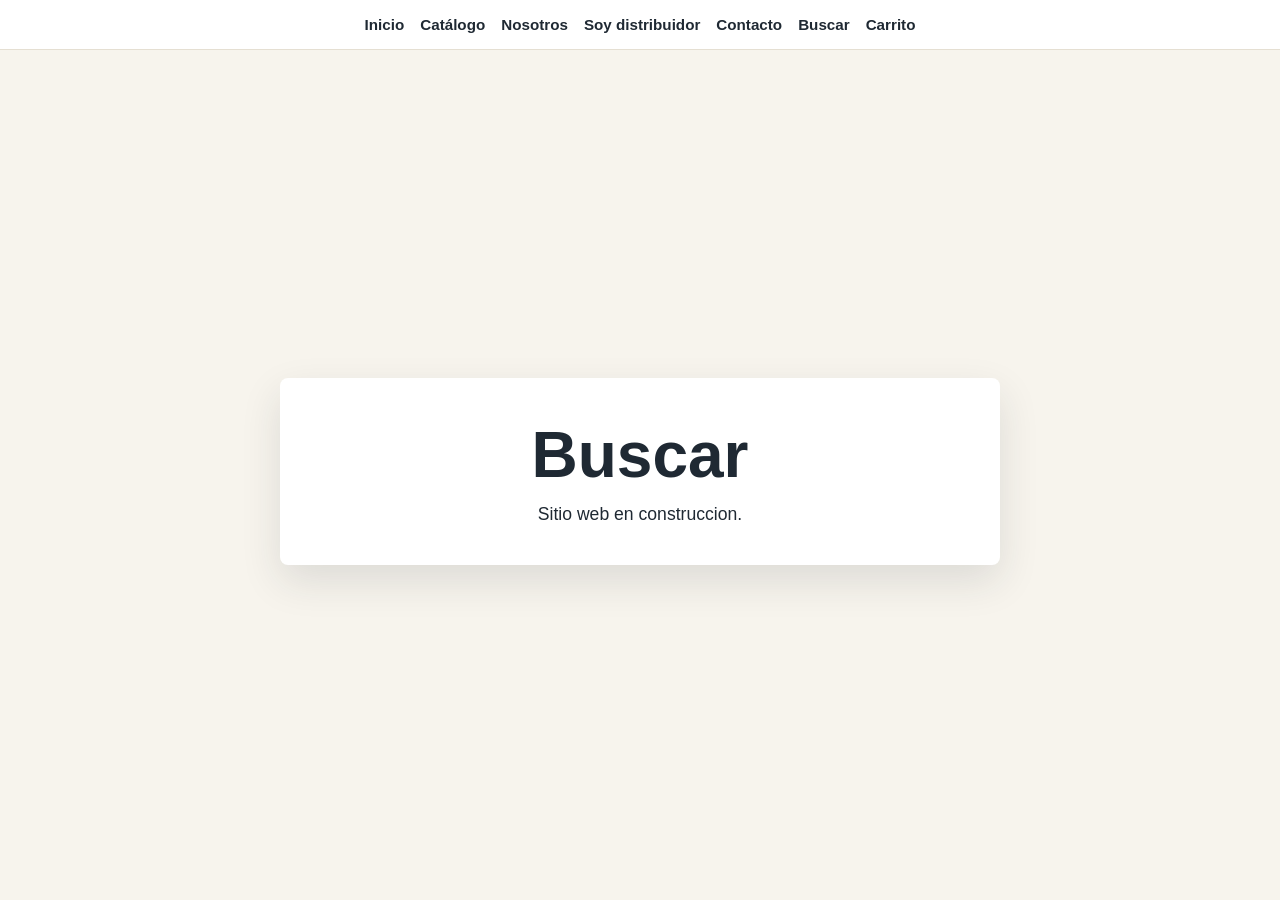
==== buscador.html @ 518d1574 "agrega paginas base del sitio" ====
<!DOCTYPE html>
<html lang="es">
<head>
  <meta charset="UTF-8">
  <meta name="viewport" content="width=device-width, initial-scale=1.0">
  <title>Buscar - Sumaq Rurucha</title>
  <link rel="stylesheet" href="css/styles.css">
</head>
<body>
  <nav class="nav">
    <a href="index.html">Inicio</a>
    <a href="catalogo.html">Catálogo</a>
    <a href="nosotros.html">Nosotros</a>
    <a href="soy-distribuidor.html">Soy distribuidor</a>
    <a href="contacto.html">Contacto</a>
    <a href="buscador.html">Buscar</a>
    <a href="carrito.html">Carrito</a>
  </nav>

  <main class="page">
    <section class="hero">
      <h1>Buscar</h1>
      <p>Sitio web en construccion.</p>
    </section>
  </main>

  <script src="js/main.js"></script>
</body>
</html>
---- css/styles.css ----
* {
  box-sizing: border-box;
}

body {
  margin: 0;
  font-family: Arial, sans-serif;
  color: #1f2933;
  background: #f7f4ed;
}

.nav {
  display: flex;
  flex-wrap: wrap;
  justify-content: center;
  gap: 8px 16px;
  padding: 16px 24px;
  background: #ffffff;
  border-bottom: 1px solid #e5dfd2;
}

.nav a {
  color: #1f2933;
  font-size: 0.95rem;
  font-weight: 700;
  text-decoration: none;
}

.nav a:hover,
.nav a:focus {
  color: #8a4b18;
}

.page {
  min-height: calc(100vh - 57px);
  display: grid;
  place-items: center;
  padding: 24px;
}

.hero {
  width: min(100%, 720px);
  padding: 40px;
  border-radius: 8px;
  background: #ffffff;
  box-shadow: 0 16px 40px rgba(31, 41, 51, 0.12);
  text-align: center;
}

.hero h1 {
  margin: 0 0 12px;
  font-size: clamp(2rem, 6vw, 4rem);
}

.hero p {
  margin: 0;
  font-size: 1.1rem;
}
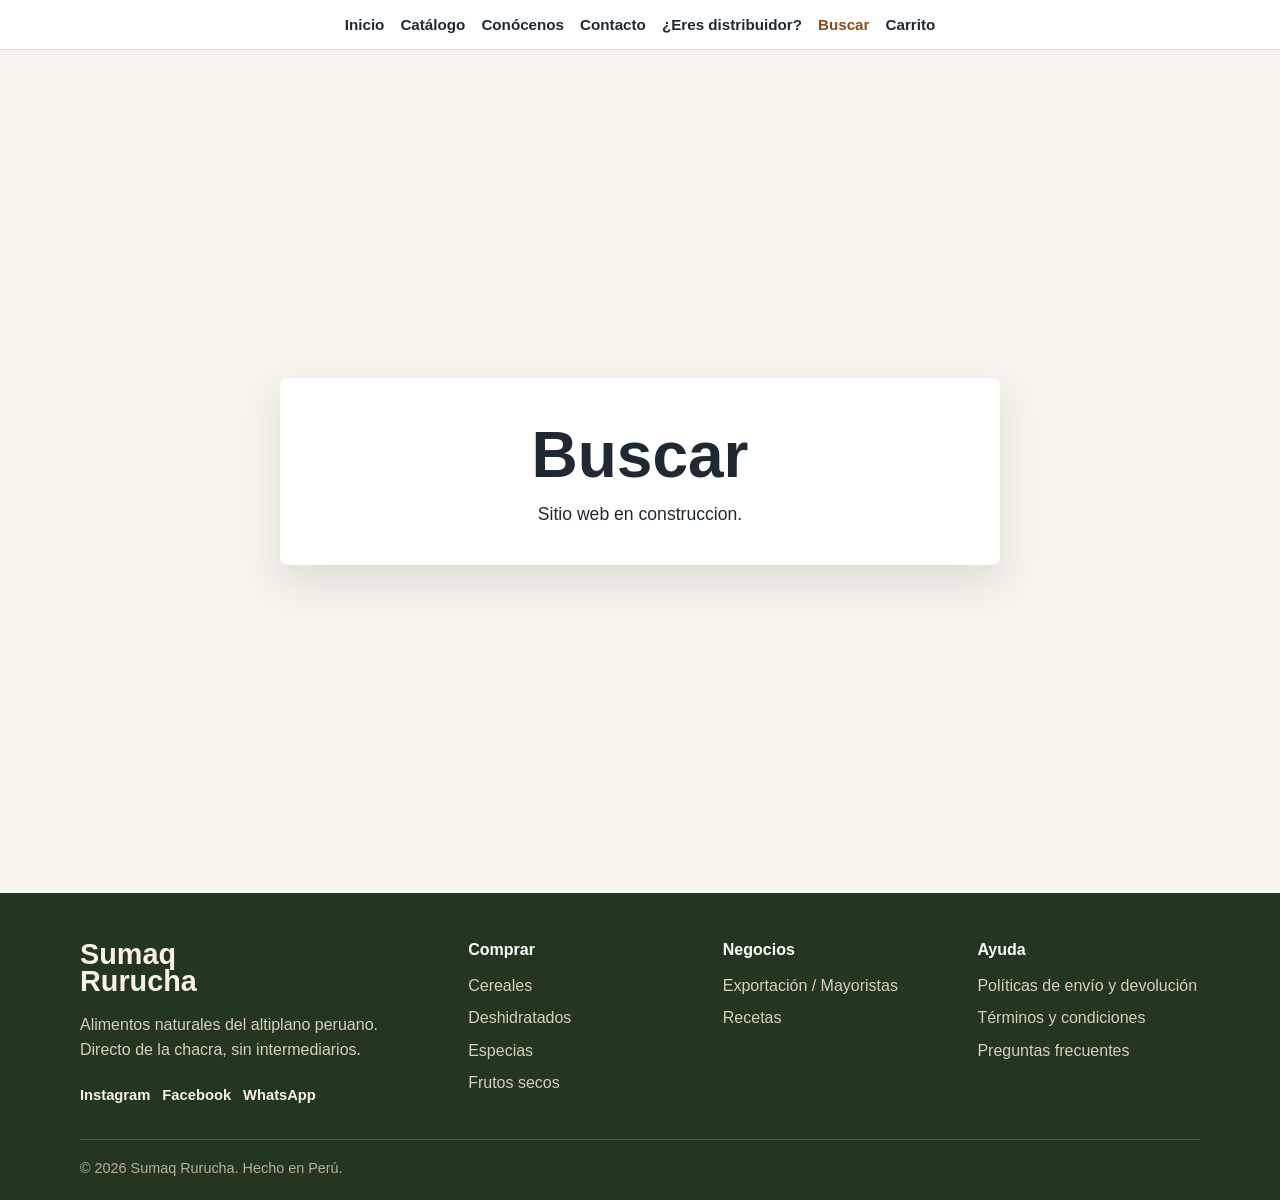
==== commit 107be19d: "marca nuevo inicio del proyecto" ====
--- a/buscador.html
+++ b/buscador.html
@@ -7,15 +7,7 @@
   <link rel="stylesheet" href="css/styles.css">
 </head>
 <body>
-  <nav class="nav">
-    <a href="index.html">Inicio</a>
-    <a href="catalogo.html">Catálogo</a>
-    <a href="nosotros.html">Nosotros</a>
-    <a href="soy-distribuidor.html">Soy distribuidor</a>
-    <a href="contacto.html">Contacto</a>
-    <a href="buscador.html">Buscar</a>
-    <a href="carrito.html">Carrito</a>
-  </nav>
+  <header data-nav></header>
 
   <main class="page">
     <section class="hero">
@@ -24,6 +16,8 @@
     </section>
   </main>
 
+  <div data-footer></div>
+
   <script src="js/main.js"></script>
 </body>
 </html>
--- a/css/styles.css
+++ b/css/styles.css
@@ -24,6 +24,10 @@
   font-size: 0.95rem;
   font-weight: 700;
   text-decoration: none;
+}
+
+.nav a[aria-current="page"] {
+  color: #8a4b18;
 }
 
 .nav a:hover,
@@ -56,3 +60,85 @@
   margin: 0;
   font-size: 1.1rem;
 }
+
+.footer {
+  padding: 48px 24px 24px;
+  color: #f8f1e7;
+  background: #24361f;
+}
+
+.footer-container {
+  width: min(100%, 1120px);
+  margin: 0 auto;
+  display: grid;
+  grid-template-columns: minmax(220px, 1.6fr) repeat(3, minmax(150px, 1fr));
+  gap: 32px;
+}
+
+.footer a {
+  color: inherit;
+  text-decoration: none;
+}
+
+.footer a:hover,
+.footer a:focus {
+  color: #f1c76b;
+}
+
+.footer-brand p {
+  max-width: 320px;
+  margin: 16px 0 24px;
+  line-height: 1.6;
+  color: #d8cdbf;
+}
+
+.footer-logo {
+  display: inline-block;
+  font-size: 1.8rem;
+  font-weight: 800;
+  line-height: 0.95;
+}
+
+.footer-social {
+  display: flex;
+  flex-wrap: wrap;
+  gap: 12px;
+}
+
+.footer-social a {
+  font-size: 0.92rem;
+  font-weight: 700;
+}
+
+.footer-column {
+  display: flex;
+  flex-direction: column;
+  gap: 10px;
+}
+
+.footer-column h3 {
+  margin: 0 0 6px;
+  font-size: 1rem;
+  color: #ffffff;
+}
+
+.footer-column a {
+  color: #d8cdbf;
+  line-height: 1.4;
+}
+
+.footer-copy {
+  width: min(100%, 1120px);
+  margin: 36px auto 0;
+  padding-top: 20px;
+  border-top: 1px solid rgba(248, 241, 231, 0.18);
+  color: #b9ad9d;
+  font-size: 0.9rem;
+}
+
+@media (max-width: 760px) {
+  .footer-container {
+    grid-template-columns: 1fr;
+    gap: 28px;
+  }
+}
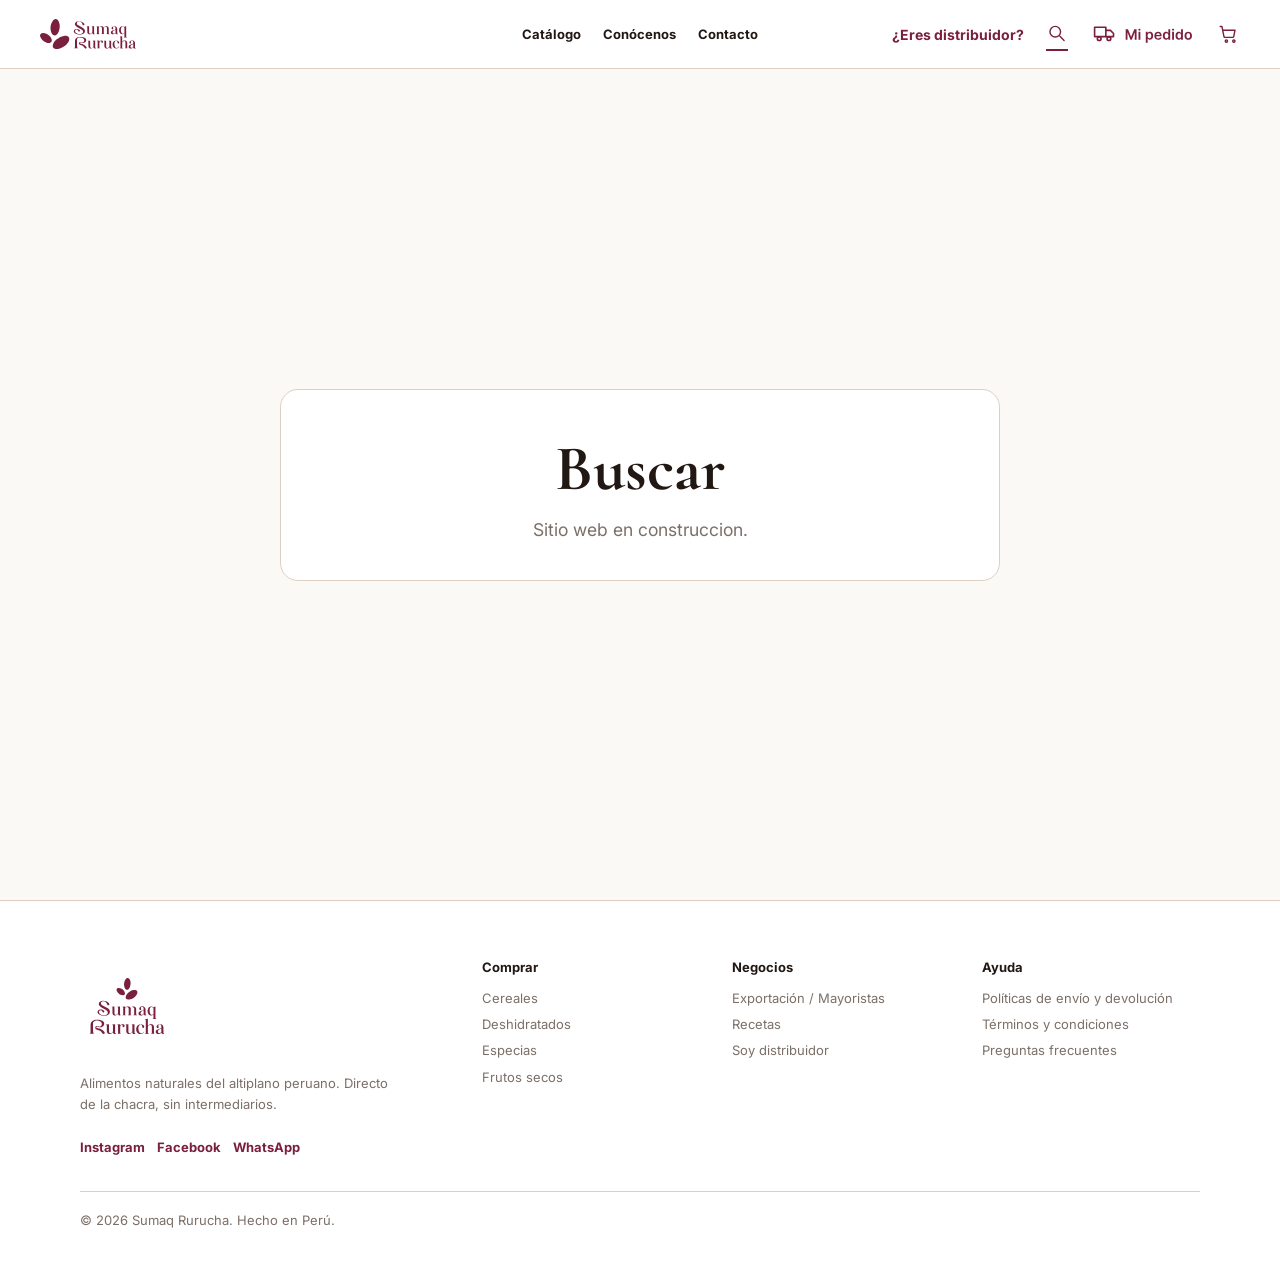
==== commit cdbbade8: "Construye paginas de catalogo y producto con enlaces de navegacion Agrega estructura completa de cat" ====
--- a/buscador.html
+++ b/buscador.html
@@ -1,9 +1,12 @@
-<!DOCTYPE html>
+﻿<!DOCTYPE html>
 <html lang="es">
 <head>
   <meta charset="UTF-8">
   <meta name="viewport" content="width=device-width, initial-scale=1.0">
   <title>Buscar - Sumaq Rurucha</title>
+  <link rel="preconnect" href="https://fonts.googleapis.com">
+  <link rel="preconnect" href="https://fonts.gstatic.com" crossorigin>
+  <link href="https://fonts.googleapis.com/css2?family=Cormorant:wght@400;700&family=Inter:wght@400;600;700;800&display=swap" rel="stylesheet">
   <link rel="stylesheet" href="css/styles.css">
 </head>
 <body>
@@ -21,3 +24,4 @@
   <script src="js/main.js"></script>
 </body>
 </html>
+
--- a/css/styles.css
+++ b/css/styles.css
@@ -1,77 +1,2478 @@
+/* Design tokens */
+:root {
+  --font-body: Inter, Arial, sans-serif;
+  --font-heading: Cormorant, Georgia, serif;
+
+  --frame-width: 1440px;
+  --content-width: 1360px;
+  --page-padding: 40px;
+
+  --vino-500: #7a1f3d;
+  --vino-600: #621931;
+  --vino-700: #491325;
+  --tinta-500: #211814;
+  --atenuado-500: #7c6f68;
+  --blanco: #ffffff;
+  --negro-800: #0d0d0d;
+  --negro-900: #000000;
+  --borde-500: #decfc2;
+  --plomo-100: #fbf9f6;
+  --plomo-200: #f8f4ed;
+  --plomo-500: #ede3d3;
+  --advertencia-500: #f3aa34;
+  --exito-500: #6e8f54;
+  --error-500: #e74848;
+}
+
+/* Base */
 * {
   box-sizing: border-box;
 }
 
 body {
   margin: 0;
-  font-family: Arial, sans-serif;
-  color: #1f2933;
-  background: #f7f4ed;
-}
-
+  font-family: var(--font-body);
+  color: var(--tinta-500);
+  background: var(--blanco);
+}
+
+main {
+  overflow: hidden;
+}
+
+img {
+  display: block;
+  max-width: 100%;
+}
+
+.sr-only {
+  width: 1px;
+  height: 1px;
+  position: absolute;
+  overflow: hidden;
+  clip: rect(0, 0, 0, 0);
+  white-space: nowrap;
+}
+
+/* Shared layout */
+.home-hero,
+.features-bar,
+.section,
+.brand-manifesto,
+.origin-story,
+.promo-bundle,
+.catalog-hero,
+.catalog-toolbar,
+.catalog-layout,
+.purchase-guide,
+.recommended-row,
+.pagination,
+.catalog-info-band,
+.newsletter,
+.about-hero,
+.about-story,
+.about-creators,
+.values-bar,
+.quality-section,
+.about-gallery,
+.impact-section,
+.about-cta,
+.contact-hero,
+.quick-contact,
+.contact-content,
+.contact-faq,
+.distributor-hero,
+.distributor-statement,
+.distributor-steps,
+.distributor-proof,
+.quote-section,
+.download-banner,
+.footer-container,
+.footer-copy {
+  width: min(calc(100% - (2 * var(--page-padding))), var(--content-width));
+  margin-left: auto;
+  margin-right: auto;
+}
+
+.section {
+  padding: 78px 0 0;
+}
+
+.section-heading {
+  margin-bottom: 28px;
+}
+
+.section-heading--split {
+  display: flex;
+  align-items: end;
+  justify-content: space-between;
+  gap: 24px;
+}
+
+.section-heading--split > div {
+  max-width: 620px;
+}
+
+.section-heading--center {
+  text-align: center;
+}
+
+.section-heading h2,
+.brand-manifesto h2,
+.origin-story h2,
+.promo-bundle h2 {
+  margin: 0;
+  color: var(--tinta-500);
+  font-family: var(--font-heading);
+  font-size: clamp(2.5rem, 4vw, 46px);
+  font-weight: 700;
+  line-height: 1.05;
+}
+
+.section-heading p:not(.eyebrow),
+.origin-story p,
+.promo-bundle p {
+  color: var(--atenuado-500);
+  font-size: 16px;
+  line-height: 1.65;
+}
+
+.section-heading a {
+  color: var(--vino-500);
+  font-size: 14px;
+  font-weight: 800;
+  text-decoration: none;
+}
+
+/* Shared components */
+.eyebrow {
+  margin: 0 0 14px;
+  color: var(--vino-500);
+  font-size: 13px;
+  font-weight: 800;
+  letter-spacing: 0;
+  text-transform: uppercase;
+}
+
+.actions {
+  display: flex;
+  flex-wrap: wrap;
+  gap: 12px;
+  margin-top: 28px;
+}
+
+.button {
+  min-height: 46px;
+  padding: 0 20px;
+  border: 0;
+  border-radius: 8px;
+  display: inline-flex;
+  align-items: center;
+  justify-content: center;
+  font-size: 14px;
+  font-weight: 800;
+  line-height: 1;
+  text-decoration: none;
+}
+
+.button--primary {
+  color: var(--blanco);
+  background: var(--vino-500);
+}
+
+.button--secondary,
+.button--light {
+  color: var(--vino-500);
+  background: var(--blanco);
+}
+
+.button--outline {
+  color: var(--vino-500);
+  background: transparent;
+  border: 2px solid var(--vino-500);
+}
+
+.button--danger {
+  color: var(--blanco);
+  background: var(--error-500);
+}
+
+.button--mini {
+  min-height: 38px;
+  width: fit-content;
+  margin-top: 14px;
+  padding: 0 16px;
+  color: var(--vino-700);
+  background: var(--blanco);
+  border: 1px solid var(--borde-500);
+  font-size: 13px;
+}
+
+/* Navigation */
 .nav {
+  width: min(100%, var(--frame-width));
+  min-height: 69px;
+  margin: 0 auto;
+  padding: 0 var(--page-padding);
   display: flex;
   flex-wrap: wrap;
+  align-items: center;
+  justify-content: space-between;
+  gap: 10px 20px;
+  background: var(--blanco);
+  border-bottom: 1px solid var(--borde-500);
+}
+
+.nav__group {
+  flex: 1;
+  display: flex;
+  align-items: center;
+  gap: 8px 22px;
+}
+
+.nav__group:nth-child(2) {
   justify-content: center;
-  gap: 8px 16px;
-  padding: 16px 24px;
-  background: #ffffff;
-  border-bottom: 1px solid #e5dfd2;
+}
+
+.nav__group:nth-child(3) {
+  justify-content: flex-end;
 }
 
 .nav a {
-  color: #1f2933;
-  font-size: 0.95rem;
+  min-height: 34px;
+  display: inline-flex;
+  align-items: center;
+  color: var(--tinta-500);
+  font-size: 13px;
   font-weight: 700;
   text-decoration: none;
 }
 
 .nav a[aria-current="page"] {
-  color: #8a4b18;
+  color: var(--vino-700);
+  border-bottom: 2px solid var(--vino-500);
+}
+
+.nav__group:first-child a[aria-current="page"] {
+  border-bottom: 0;
+}
+
+.nav__group:nth-child(3) a {
+  color: var(--vino-500);
+  font-size: 14px;
+  font-weight: 700;
 }
 
 .nav a:hover,
 .nav a:focus {
-  color: #8a4b18;
-}
-
+  color: var(--vino-500);
+}
+
+.nav-logo {
+  width: 96px;
+  height: auto;
+}
+
+.nav-icon {
+  width: 22px;
+  height: 22px;
+}
+
+.nav-icon--pedido {
+  width: 106px;
+  height: auto;
+}
+
+/* Generic pages */
 .page {
-  min-height: calc(100vh - 57px);
+  min-height: calc(100vh - 69px);
   display: grid;
   place-items: center;
   padding: 24px;
+  background: var(--plomo-100);
 }
 
 .hero {
   width: min(100%, 720px);
   padding: 40px;
-  border-radius: 8px;
-  background: #ffffff;
-  box-shadow: 0 16px 40px rgba(31, 41, 51, 0.12);
+  border: 1px solid var(--borde-500);
+  border-radius: 18px;
+  background: var(--blanco);
   text-align: center;
 }
 
 .hero h1 {
   margin: 0 0 12px;
+  font-family: var(--font-heading);
   font-size: clamp(2rem, 6vw, 4rem);
 }
 
 .hero p {
   margin: 0;
+  color: var(--atenuado-500);
   font-size: 1.1rem;
 }
 
+/* Home: hero */
+.home-hero {
+  min-height: 700px;
+  position: relative;
+  isolation: isolate;
+  margin-top: 24px;
+  padding: 0 64px 62px;
+  overflow: hidden;
+  display: flex;
+  align-items: flex-end;
+  border-radius: 28px;
+  background: var(--negro-800) url("../assets/img/home/01-hero-principal.png") center / cover no-repeat;
+}
+
+.home-hero::before {
+  content: "";
+  position: absolute;
+  inset: 0;
+  z-index: -1;
+  background: linear-gradient(180deg, rgba(0, 0, 0, 0.04), rgba(0, 0, 0, 0.62));
+}
+
+.home-hero__content {
+  width: min(100%, 980px);
+  color: var(--blanco);
+}
+
+.eyebrow--hero {
+  color: var(--error-500);
+}
+
+.home-hero h1 {
+  max-width: 1000px;
+  margin: 0;
+  color: var(--blanco);
+  font-family: var(--font-heading);
+  font-size: clamp(4.25rem, 9.5vw, 137px);
+  font-weight: 400;
+  line-height: 0.92;
+}
+
+.home-hero h1 strong {
+  font-weight: 700;
+}
+
+.home-hero__content > p:not(.eyebrow) {
+  max-width: 520px;
+  margin: 22px 0 0;
+  color: rgba(255, 255, 255, 0.86);
+  font-size: 18px;
+  line-height: 1.55;
+}
+
+.rating-card {
+  width: min(320px, 32%);
+  position: absolute;
+  right: 42px;
+  bottom: 42px;
+  padding: 18px;
+  border: 1px solid rgba(255, 255, 255, 0.28);
+  border-radius: 18px;
+  color: var(--blanco);
+  background: rgba(0, 0, 0, 0.38);
+  backdrop-filter: blur(8px);
+}
+
+.rating-card strong {
+  display: block;
+  color: var(--advertencia-500);
+  font-size: 36px;
+}
+
+.rating-card span {
+  display: block;
+  color: rgba(255, 255, 255, 0.78);
+  font-size: 13px;
+  line-height: 1.45;
+}
+
+/* Home: features */
+.features-bar {
+  margin-top: 24px;
+  padding: 18px;
+  display: grid;
+  grid-template-columns: repeat(4, 1fr);
+  gap: 1px;
+  border: 1px solid var(--borde-500);
+  border-radius: 18px;
+  background: var(--blanco);
+}
+
+.features-bar article {
+  min-height: 92px;
+  padding: 14px 18px;
+  display: flex;
+  align-items: center;
+  gap: 14px;
+}
+
+.features-bar span {
+  width: 44px;
+  height: 44px;
+  flex: 0 0 auto;
+  border-radius: 50%;
+  display: grid;
+  place-items: center;
+  color: var(--vino-500);
+  background: var(--plomo-200);
+  font-size: 13px;
+  font-weight: 800;
+}
+
+.features-bar h2 {
+  margin: 0 0 4px;
+  color: var(--tinta-500);
+  font-size: 15px;
+  line-height: 1.2;
+}
+
+.features-bar p {
+  margin: 0;
+  color: var(--atenuado-500);
+  font-size: 13px;
+  line-height: 1.35;
+}
+
+/* Home: most ordered */
+.most-ordered .eyebrow,
+.most-ordered .section-heading h2,
+.most-ordered .section-heading p,
+.most-ordered .section-heading a {
+  color: var(--vino-700);
+}
+
+.product-layout {
+  display: grid;
+  grid-template-columns: minmax(0, 804px) minmax(0, 1fr);
+  gap: 24px;
+}
+
+.featured-product {
+  min-height: 560px;
+  position: relative;
+  overflow: hidden;
+  border-radius: 22px;
+  color: var(--blanco);
+  background: var(--vino-700);
+  box-shadow: none;
+  filter: none;
+}
+
+.featured-product::after {
+  content: none;
+}
+
+.featured-product img {
+  width: 100%;
+  height: 100%;
+  object-fit: cover;
+  opacity: 0.84;
+}
+
+.featured-product > div {
+  position: absolute;
+  left: 0;
+  right: 0;
+  bottom: 0;
+  z-index: 1;
+  padding: 34px;
+  background: transparent;
+}
+
+.featured-product h3 {
+  margin: 0;
+  color: var(--vino-700);
+  font-family: var(--font-heading);
+  font-size: clamp(2.6rem, 4vw, 52px);
+  line-height: 0.98;
+}
+
+.featured-product p {
+  max-width: 520px;
+  color: var(--vino-700);
+  line-height: 1.55;
+}
+
+.featured-product .eyebrow,
+.featured-product strong {
+  color: var(--vino-700);
+}
+
+.product-action {
+  margin-top: 22px;
+  display: flex;
+  align-items: center;
+  justify-content: space-between;
+  gap: 16px;
+}
+
+.product-action strong,
+.mini-products strong {
+  font-size: 22px;
+  font-weight: 800;
+}
+
+.mini-products {
+  display: grid;
+  grid-template-columns: repeat(2, minmax(0, 1fr));
+  gap: 24px;
+}
+
+.mini-products article {
+  min-height: 292px;
+  position: relative;
+  overflow: hidden;
+  padding: 22px;
+  border-radius: 20px;
+  color: var(--blanco);
+  background: var(--vino-600);
+  display: flex;
+  flex-direction: column;
+  justify-content: flex-end;
+  box-shadow: none;
+  filter: none;
+}
+
+.mini-products article::before,
+.mini-products article::after {
+  content: none;
+}
+
+.mini-products img {
+  position: absolute;
+  inset: 0;
+  z-index: 0;
+  width: 100%;
+  height: 100%;
+  margin: 0;
+  border-radius: 0;
+  object-fit: cover;
+  object-position: center;
+  opacity: 0.82;
+}
+
+.mini-products span,
+.mini-products h3,
+.mini-products strong,
+.mini-products .button {
+  position: relative;
+  z-index: 2;
+}
+
+.mini-products span {
+  display: block;
+  margin-bottom: 8px;
+  color: var(--vino-700);
+  font-size: 13px;
+  font-weight: 700;
+}
+
+.mini-products h3 {
+  min-height: 42px;
+  margin: 0;
+  color: var(--vino-700);
+  font-size: 18px;
+  line-height: 1.18;
+}
+
+.mini-products strong {
+  display: block;
+  margin-top: 16px;
+  color: var(--vino-700);
+}
+
+/* Home: manifesto */
+.brand-manifesto {
+  margin-top: 78px;
+  overflow: hidden;
+  display: grid;
+  grid-template-columns: 1fr 1fr;
+  border-radius: 24px;
+  background: var(--negro-900);
+}
+
+.brand-manifesto > div {
+  min-height: 440px;
+  padding: 46px;
+  display: flex;
+  flex-direction: column;
+  justify-content: center;
+}
+
+.brand-manifesto h2 {
+  color: var(--advertencia-500);
+  font-size: clamp(2.75rem, 4.6vw, 64px);
+  line-height: 0.98;
+}
+
+.brand-manifesto p {
+  max-width: 480px;
+  color: rgba(255, 255, 255, 0.72);
+  font-size: 17px;
+  line-height: 1.65;
+}
+
+.brand-manifesto img {
+  width: 100%;
+  height: 100%;
+  object-fit: cover;
+}
+
+/* Home: categories */
+.category-layout {
+  display: grid;
+  grid-template-columns: minmax(0, 1fr) 0.78fr;
+  gap: 24px;
+}
+
+.category-stack {
+  display: grid;
+  gap: 18px;
+}
+
+.category-card {
+  min-height: 170px;
+  position: relative;
+  overflow: hidden;
+  padding: 24px;
+  border-radius: 18px;
+  color: var(--blanco);
+  background: var(--vino-700);
+  display: flex;
+  flex-direction: column;
+  justify-content: flex-end;
+  text-decoration: none;
+}
+
+.category-card--featured {
+  min-height: 520px;
+  border-radius: 22px;
+  background: var(--vino-600);
+}
+
+.category-card img {
+  position: absolute;
+  inset: 0;
+  z-index: 0;
+  width: 100%;
+  height: 100%;
+  object-fit: cover;
+  opacity: 0.74;
+}
+
+.category-card::after {
+  content: "";
+  position: absolute;
+  inset: 0;
+  z-index: 1;
+  background: linear-gradient(180deg, rgba(0, 0, 0, 0.04), rgba(0, 0, 0, 0.78));
+}
+
+.category-card span,
+.category-card strong {
+  position: relative;
+  z-index: 2;
+}
+
+.category-card span {
+  margin-bottom: 8px;
+  font-family: var(--font-heading);
+  font-size: 28px;
+  font-weight: 700;
+  line-height: 1.05;
+}
+
+.category-card strong {
+  max-width: 360px;
+  color: rgba(255, 255, 255, 0.82);
+  font-size: 14px;
+  line-height: 1.45;
+}
+
+/* Home: origin and final promo */
+.origin-story,
+.promo-bundle {
+  margin-top: 78px;
+  overflow: hidden;
+  display: grid;
+  grid-template-columns: 714fr 646fr;
+  border: 1px solid var(--borde-500);
+  border-radius: 24px;
+}
+
+.origin-story img,
+.promo-bundle img {
+  width: 100%;
+  height: 100%;
+  min-height: 520px;
+  object-fit: cover;
+}
+
+.origin-story > div,
+.promo-bundle > div {
+  padding: 56px;
+  display: flex;
+  flex-direction: column;
+  justify-content: center;
+  background: var(--plomo-100);
+}
+
+.origin-story h2 {
+  font-size: clamp(2.8rem, 4.6vw, 58px);
+  line-height: 1;
+}
+
+.origin-story h2 span {
+  color: var(--exito-500);
+}
+
+.origin-story .button,
+.promo-bundle .button {
+  width: fit-content;
+  margin-top: 14px;
+}
+
+.promo-bundle {
+  margin-bottom: 56px;
+  grid-template-columns: 646fr 714fr;
+}
+
+.promo-bundle h2 {
+  font-size: clamp(2.7rem, 4.5vw, 56px);
+  line-height: 1;
+}
+
+/* Home: testimonials */
+.review-score {
+  margin: 0 0 8px;
+  color: var(--tinta-500);
+  font-weight: 800;
+}
+
+.review-score span {
+  color: var(--atenuado-500);
+  font-weight: 500;
+}
+
+.testimonial-grid {
+  display: grid;
+  grid-template-columns: repeat(4, 1fr);
+  gap: 24px;
+}
+
+.testimonial-grid article {
+  min-height: 224px;
+  padding: 28px;
+  border: 1px solid var(--borde-500);
+  border-radius: 18px;
+  background: var(--blanco);
+  display: flex;
+  flex-direction: column;
+  justify-content: space-between;
+}
+
+.testimonial-grid strong {
+  color: var(--vino-500);
+  font-family: var(--font-heading);
+  font-size: 34px;
+  line-height: 1;
+}
+
+.testimonial-grid p {
+  color: var(--tinta-500);
+  font-size: 16px;
+  line-height: 1.6;
+}
+
+.testimonial-grid span {
+  color: var(--atenuado-500);
+  font-size: 14px;
+  font-weight: 700;
+}
+
+/* Catalog page */
+.catalog-page {
+  padding-bottom: 56px;
+  background: var(--blanco);
+}
+
+.catalog-hero {
+  margin-top: 24px;
+  display: grid;
+  grid-template-columns: minmax(0, 1fr) 380px;
+  gap: 28px;
+}
+
+.catalog-hero__main,
+.catalog-hero__side,
+.catalog-toolbar,
+.catalog-filters,
+.catalog-card,
+.purchase-guide,
+.catalog-info-band,
+.newsletter {
+  border: 1px solid var(--borde-500);
+  background: var(--blanco);
+}
+
+.catalog-hero__main {
+  min-height: 254px;
+  padding: 42px;
+  border-radius: 10px;
+  box-shadow: 0 14px 34px rgba(33, 24, 20, 0.06);
+}
+
+.catalog-hero__main h1 {
+  max-width: 680px;
+  margin: 0;
+  color: var(--tinta-500);
+  font-family: var(--font-heading);
+  font-size: clamp(2.8rem, 4.4vw, 58px);
+  line-height: 0.98;
+}
+
+.catalog-hero__main p:not(.eyebrow) {
+  max-width: 700px;
+  margin: 18px 0 0;
+  color: var(--atenuado-500);
+  font-size: 16px;
+  line-height: 1.65;
+}
+
+.catalog-hero__side {
+  padding: 24px;
+  border-radius: 10px;
+  box-shadow: 0 14px 34px rgba(33, 24, 20, 0.06);
+}
+
+.catalog-hero__side img {
+  width: 100%;
+  height: 136px;
+  border-radius: 8px;
+  object-fit: cover;
+}
+
+.catalog-hero__side h2 {
+  margin: 18px 0 8px;
+  color: var(--tinta-500);
+  font-family: var(--font-heading);
+  font-size: 26px;
+  line-height: 1;
+}
+
+.catalog-hero__side p {
+  margin: 0;
+  color: var(--atenuado-500);
+  font-size: 14px;
+  line-height: 1.55;
+}
+
+.catalog-toolbar {
+  margin-top: 18px;
+  padding: 16px;
+  border-radius: 10px;
+  display: flex;
+  align-items: center;
+  justify-content: space-between;
+  gap: 16px;
+}
+
+.catalog-chips {
+  display: flex;
+  flex-wrap: wrap;
+  gap: 10px;
+}
+
+.catalog-chip,
+.catalog-sort {
+  min-height: 36px;
+  border-radius: 6px;
+  border: 1px solid transparent;
+  padding: 0 14px;
+  color: var(--tinta-500);
+  background: var(--plomo-500);
+  font-family: var(--font-body);
+  font-size: 13px;
+  font-weight: 700;
+}
+
+.catalog-chip--active {
+  color: var(--blanco);
+  background: var(--vino-500);
+}
+
+.catalog-sort {
+  border-color: var(--borde-500);
+  background: var(--blanco);
+}
+
+.catalog-layout {
+  margin-top: 18px;
+  display: grid;
+  grid-template-columns: 248px minmax(0, 1fr);
+  gap: 24px;
+  align-items: start;
+}
+
+.catalog-filters {
+  position: sticky;
+  top: 16px;
+  padding: 20px;
+  border-radius: 10px;
+}
+
+.catalog-filters__head {
+  display: flex;
+  align-items: center;
+  justify-content: space-between;
+  gap: 12px;
+}
+
+.catalog-filters h2 {
+  margin: 0;
+  color: var(--tinta-500);
+  font-family: var(--font-heading);
+  font-size: 28px;
+}
+
+.catalog-filters a {
+  color: var(--vino-500);
+  font-size: 13px;
+  font-weight: 800;
+  text-decoration: none;
+}
+
+.catalog-filters p {
+  margin: 10px 0 18px;
+  color: var(--atenuado-500);
+  font-size: 13px;
+  line-height: 1.5;
+}
+
+.catalog-filters fieldset {
+  margin: 0;
+  padding: 18px 0;
+  border: 0;
+  border-top: 1px solid var(--borde-500);
+}
+
+.catalog-filters legend {
+  margin-bottom: 10px;
+  color: var(--tinta-500);
+  font-size: 11px;
+  font-weight: 800;
+  text-transform: uppercase;
+}
+
+.catalog-filters label {
+  margin-top: 10px;
+  display: flex;
+  align-items: center;
+  gap: 8px;
+  color: var(--tinta-500);
+  font-size: 13px;
+  font-weight: 600;
+}
+
+.catalog-filters input[type="checkbox"] {
+  width: 16px;
+  height: 16px;
+  accent-color: var(--vino-500);
+}
+
+.catalog-filters .button {
+  width: 100%;
+}
+
+.catalog-results__head {
+  margin-bottom: 18px;
+  display: flex;
+  align-items: center;
+  justify-content: space-between;
+  gap: 18px;
+}
+
+.catalog-results__head strong {
+  color: var(--tinta-500);
+  font-size: 18px;
+}
+
+.catalog-results__head p {
+  margin: 4px 0 0;
+  color: var(--atenuado-500);
+  font-size: 13px;
+}
+
+.catalog-results__head span {
+  padding: 7px 10px;
+  border-radius: 999px;
+  color: var(--vino-500);
+  background: var(--plomo-200);
+  font-size: 12px;
+  font-weight: 800;
+}
+
+.catalog-category {
+  margin-top: 34px;
+}
+
+.catalog-category:first-of-type {
+  margin-top: 0;
+}
+
+.catalog-category h2 {
+  margin: 0 0 14px;
+  color: var(--tinta-500);
+  font-family: var(--font-heading);
+  font-size: 32px;
+  line-height: 1;
+}
+
+.catalog-grid,
+.recommended-grid {
+  display: grid;
+  grid-template-columns: repeat(3, minmax(0, 1fr));
+  gap: 24px;
+}
+
+.catalog-card {
+  position: relative;
+  overflow: hidden;
+  border-radius: 8px;
+  box-shadow: 0 12px 14px rgba(33, 24, 20, 0.08);
+}
+
+.catalog-card > img {
+  width: 100%;
+  height: 337px;
+  object-fit: cover;
+  background: var(--plomo-100);
+}
+
+.catalog-card > a {
+  display: block;
+}
+
+.catalog-card > a > img {
+  width: 100%;
+  height: 337px;
+  object-fit: cover;
+  background: var(--plomo-100);
+}
+
+.catalog-card > div {
+  padding: 14px;
+}
+
+.catalog-card h3 {
+  min-height: 40px;
+  margin: 0;
+  color: var(--tinta-500);
+  font-size: 15px;
+  line-height: 1.25;
+}
+
+.catalog-card p {
+  margin: 6px 0 10px;
+  color: var(--atenuado-500);
+  font-size: 13px;
+  line-height: 1.35;
+}
+
+.catalog-card strong {
+  display: block;
+  margin-bottom: 12px;
+  color: var(--tinta-500);
+  font-size: 16px;
+}
+
+.catalog-card .button {
+  width: 100%;
+  min-height: 38px;
+  font-size: 13px;
+}
+
+.favorite-button {
+  width: 32px;
+  height: 32px;
+  position: absolute;
+  top: 10px;
+  right: 10px;
+  z-index: 1;
+  border: 1px solid rgba(255, 255, 255, 0.5);
+  border-radius: 50%;
+  color: var(--vino-500);
+  background: rgba(255, 255, 255, 0.82);
+  font-size: 18px;
+  line-height: 1;
+}
+
+.purchase-guide {
+  margin-top: 56px;
+  padding: 24px;
+  border-radius: 10px;
+  display: grid;
+  grid-template-columns: 1.4fr repeat(3, 1fr);
+  gap: 18px;
+}
+
+.purchase-guide h2,
+.recommended-row h2,
+.newsletter h2 {
+  margin: 0;
+  color: var(--tinta-500);
+  font-family: var(--font-heading);
+  font-size: 34px;
+  line-height: 1;
+}
+
+.purchase-guide p,
+.recommended-row p,
+.newsletter p {
+  color: var(--atenuado-500);
+  font-size: 14px;
+  line-height: 1.55;
+}
+
+.purchase-guide article {
+  padding: 18px;
+  border-radius: 10px;
+  background: var(--plomo-100);
+}
+
+.purchase-guide span {
+  width: 38px;
+  height: 38px;
+  border-radius: 50%;
+  display: grid;
+  place-items: center;
+  color: var(--vino-500);
+  background: var(--plomo-200);
+  font-size: 13px;
+  font-weight: 800;
+}
+
+.purchase-guide h3,
+.catalog-info-band h3 {
+  margin: 14px 0 6px;
+  color: var(--tinta-500);
+  font-size: 16px;
+}
+
+.recommended-row {
+  margin-top: 56px;
+}
+
+.pagination {
+  margin-top: 30px;
+  display: flex;
+  justify-content: center;
+  gap: 8px;
+}
+
+.pagination a {
+  width: 34px;
+  height: 34px;
+  border: 1px solid var(--borde-500);
+  border-radius: 8px;
+  display: grid;
+  place-items: center;
+  color: var(--tinta-500);
+  text-decoration: none;
+  font-weight: 800;
+}
+
+.pagination a[aria-current="page"] {
+  color: var(--blanco);
+  background: var(--vino-500);
+  border-color: var(--vino-500);
+}
+
+.catalog-info-band {
+  margin-top: 36px;
+  padding: 22px;
+  border-radius: 10px;
+  display: grid;
+  grid-template-columns: repeat(3, 1fr);
+  gap: 18px;
+}
+
+.catalog-info-band p {
+  margin: 0;
+  color: var(--atenuado-500);
+  font-size: 13px;
+  line-height: 1.5;
+}
+
+.newsletter {
+  margin-top: 24px;
+  padding: 24px;
+  border-radius: 10px;
+  display: grid;
+  grid-template-columns: 1fr minmax(320px, 0.8fr);
+  gap: 24px;
+  align-items: center;
+}
+
+.newsletter form {
+  display: flex;
+  gap: 10px;
+}
+
+.newsletter input {
+  min-height: 44px;
+  flex: 1;
+  padding: 0 14px;
+  border: 1px solid var(--borde-500);
+  border-radius: 8px;
+  color: var(--tinta-500);
+  font-family: var(--font-body);
+}
+
+/* Product page */
+.product-page {
+  padding: 28px 0 64px;
+  background: var(--blanco);
+}
+
+.product-breadcrumbs,
+.product-hero,
+.product-details,
+.related-products {
+  width: min(calc(100% - (2 * var(--page-padding))), var(--content-width));
+  margin-left: auto;
+  margin-right: auto;
+}
+
+.product-breadcrumbs {
+  display: flex;
+  flex-wrap: wrap;
+  align-items: center;
+  gap: 8px;
+  color: var(--atenuado-500);
+  font-size: 13px;
+}
+
+.product-breadcrumbs a {
+  color: inherit;
+  text-decoration: none;
+}
+
+.product-breadcrumbs strong {
+  color: var(--tinta-500);
+}
+
+.product-breadcrumbs span {
+  color: var(--borde-500);
+}
+
+.product-hero {
+  margin-top: 24px;
+  display: grid;
+  grid-template-columns: minmax(0, 1fr) 470px;
+  gap: 28px;
+  align-items: start;
+}
+
+.product-gallery {
+  display: grid;
+  gap: 16px;
+}
+
+.product-gallery__main {
+  margin: 0;
+  overflow: hidden;
+  border: 1px solid var(--borde-500);
+  border-radius: 12px;
+  background: #c4c4c4;
+}
+
+.product-gallery__main img {
+  width: 100%;
+  height: 560px;
+  object-fit: cover;
+}
+
+.product-gallery__thumbs {
+  display: grid;
+  grid-template-columns: repeat(4, minmax(0, 1fr));
+  gap: 12px;
+}
+
+.product-gallery__thumb {
+  padding: 0;
+  overflow: hidden;
+  border: 1px solid var(--borde-500);
+  border-radius: 10px;
+  background: var(--plomo-200);
+}
+
+.product-gallery__thumb.is-active {
+  border: 2px solid var(--vino-500);
+}
+
+.product-gallery__thumb img {
+  width: 100%;
+  height: 106px;
+  object-fit: cover;
+}
+
+.product-summary {
+  padding: 28px;
+  border: 1px solid var(--borde-500);
+  border-radius: 12px;
+  background: var(--blanco);
+  box-shadow: 0 14px 34px rgba(33, 24, 20, 0.06);
+}
+
+.product-badge {
+  min-height: 28px;
+  padding: 0 12px;
+  border-radius: 6px;
+  display: inline-flex;
+  align-items: center;
+  color: var(--blanco);
+  background: var(--vino-500);
+  font-size: 12px;
+  font-weight: 800;
+}
+
+.product-summary h1 {
+  margin: 18px 0 0;
+  color: var(--tinta-500);
+  font-family: var(--font-heading);
+  font-size: clamp(3rem, 4vw, 44px);
+  line-height: 0.95;
+}
+
+.product-rating {
+  margin: 16px 0 0;
+  display: flex;
+  align-items: center;
+  gap: 8px;
+  color: var(--atenuado-500);
+  font-size: 14px;
+}
+
+.product-rating span:first-child {
+  color: var(--negro-800);
+  letter-spacing: 1px;
+}
+
+.product-rating strong {
+  color: var(--atenuado-500);
+  font-weight: 700;
+}
+
+.product-price {
+  margin: 14px 0 0;
+  color: var(--vino-500);
+  font-family: var(--font-heading);
+  font-size: 38px;
+  line-height: 1;
+}
+
+.product-variant-group,
+.product-availability,
+.product-quantity {
+  margin-top: 16px;
+}
+
+.product-variant-group > span,
+.product-availability > span,
+.product-quantity > span {
+  display: block;
+  margin-bottom: 8px;
+  color: var(--tinta-500);
+  font-size: 11px;
+  font-weight: 800;
+  text-transform: uppercase;
+}
+
+.product-pills {
+  display: flex;
+  flex-wrap: wrap;
+  gap: 10px;
+}
+
+.product-pill {
+  min-height: 32px;
+  padding: 0 12px;
+  border: 0;
+  border-radius: 6px;
+  color: var(--tinta-500);
+  background: var(--plomo-500);
+  font-family: var(--font-body);
+  font-size: 13px;
+  font-weight: 700;
+}
+
+.product-pill.is-selected {
+  color: var(--blanco);
+  background: var(--vino-500);
+}
+
+.product-availability p {
+  margin: 0;
+  display: inline-flex;
+  align-items: center;
+  gap: 8px;
+  color: var(--exito-500);
+  font-size: 14px;
+  font-weight: 700;
+}
+
+.product-availability i {
+  width: 10px;
+  height: 10px;
+  border-radius: 50%;
+  background: var(--exito-500);
+}
+
+.product-stepper {
+  width: fit-content;
+  display: grid;
+  grid-template-columns: 38px 46px 38px;
+  border: 1px solid var(--borde-500);
+  border-radius: 6px;
+  overflow: hidden;
+}
+
+.product-stepper button {
+  border: 0;
+  color: var(--vino-500);
+  background: var(--plomo-200);
+  font-size: 18px;
+  font-weight: 700;
+}
+
+.product-stepper strong {
+  display: grid;
+  place-items: center;
+  color: var(--tinta-500);
+  font-size: 16px;
+}
+
+.product-buy {
+  width: 100%;
+  min-height: 54px;
+  margin-top: 20px;
+}
+
+.product-benefits {
+  margin-top: 14px;
+  display: grid;
+  grid-template-columns: repeat(3, 1fr);
+  gap: 10px;
+}
+
+.product-benefits article {
+  padding: 14px;
+  border: 1px solid var(--borde-500);
+  border-radius: 9px;
+  background: var(--blanco);
+}
+
+.product-benefits strong {
+  display: block;
+  color: var(--tinta-500);
+  font-size: 14px;
+}
+
+.product-benefits span {
+  display: block;
+  margin-top: 4px;
+  color: var(--atenuado-500);
+  font-size: 13px;
+}
+
+.product-details {
+  padding-top: 34px;
+  margin-top: 34px;
+  border-top: 1px solid var(--borde-500);
+  display: grid;
+  grid-template-columns: 1fr 1fr;
+  gap: 28px;
+}
+
+.product-details h2,
+.related-products .section-heading h2 {
+  margin: 0;
+  color: var(--tinta-500);
+  font-family: var(--font-heading);
+  font-size: 28px;
+  line-height: 1;
+}
+
+.product-details p {
+  margin: 10px 0 26px;
+  color: var(--atenuado-500);
+  font-size: 16px;
+  line-height: 1.55;
+}
+
+.product-facts dl {
+  margin: 18px 0 0;
+}
+
+.product-facts dl div {
+  padding: 18px 0;
+  display: flex;
+  align-items: start;
+  justify-content: space-between;
+  gap: 18px;
+  border-bottom: 1px solid var(--borde-500);
+}
+
+.product-facts dt {
+  color: var(--tinta-500);
+  font-size: 16px;
+  font-weight: 700;
+}
+
+.product-facts dd {
+  margin: 0;
+  color: var(--atenuado-500);
+  font-size: 16px;
+}
+
+.related-products {
+  margin-top: 56px;
+}
+
+.related-products .section-heading {
+  margin-bottom: 18px;
+}
+
+.related-products .section-heading p {
+  margin: 8px 0 0;
+}
+
+.related-products .recommended-grid {
+  grid-template-columns: repeat(4, minmax(0, 1fr));
+}
+
+/* About page */
+.about-page {
+  padding: 28px 0 64px;
+}
+
+.about-hero {
+  overflow: hidden;
+  display: grid;
+  grid-template-columns: 480px minmax(0, 1fr);
+  border: 1px solid var(--borde-500);
+  border-radius: 14px;
+  background: var(--blanco);
+}
+
+.about-hero__copy {
+  padding: 88px 48px;
+  display: flex;
+  flex-direction: column;
+  justify-content: center;
+}
+
+.about-breadcrumb {
+  margin: 0 0 22px;
+  color: var(--tinta-500);
+  font-size: 13px;
+  font-weight: 800;
+}
+
+.about-hero h1 {
+  margin: 0;
+  color: var(--tinta-500);
+  font-family: var(--font-heading);
+  font-size: clamp(3.6rem, 5.6vw, 60px);
+  line-height: 0.95;
+}
+
+.about-hero p:not(.about-breadcrumb) {
+  margin: 22px 0 0;
+  color: var(--atenuado-500);
+  font-size: 16px;
+  line-height: 1.5;
+}
+
+.about-hero .button {
+  width: fit-content;
+  margin-top: 26px;
+}
+
+.about-hero img {
+  width: 100%;
+  height: 100%;
+  min-height: 560px;
+  object-fit: cover;
+}
+
+.about-story {
+  padding: 32px 0;
+  border-bottom: 1px solid var(--borde-500);
+  display: grid;
+  grid-template-columns: 0.95fr 0.95fr;
+  gap: 28px;
+}
+
+.about-story article {
+  padding: 34px;
+  border: 1px solid var(--borde-500);
+  border-radius: 14px;
+  background: var(--blanco);
+}
+
+.about-story h2,
+.about-section-heading h2,
+.quality-section h2 {
+  margin: 0;
+  color: var(--tinta-500);
+  font-family: var(--font-heading);
+  font-size: 34px;
+  line-height: 1;
+}
+
+.about-story p,
+.about-section-heading p,
+.quality-section p {
+  color: var(--atenuado-500);
+  font-size: 16px;
+  line-height: 1.5;
+}
+
+.about-story img {
+  width: 100%;
+  height: 100%;
+  min-height: 390px;
+  border-radius: 14px;
+  object-fit: cover;
+}
+
+.about-creators {
+  padding: 32px 0;
+  border-bottom: 1px solid var(--borde-500);
+}
+
+.about-section-heading {
+  margin-bottom: 20px;
+}
+
+.about-section-heading p {
+  margin: 8px 0 0;
+}
+
+.creator-grid {
+  display: grid;
+  grid-template-columns: repeat(3, 1fr);
+  gap: 18px;
+}
+
+.creator-card {
+  position: relative;
+  overflow: hidden;
+  border: 1px solid var(--borde-500);
+  border-radius: 14px;
+  background: var(--blanco);
+}
+
+.creator-card img {
+  width: 100%;
+  height: 280px;
+  object-fit: cover;
+}
+
+.creator-card--photo img {
+  height: 460px;
+}
+
+.creator-card > span,
+.creator-card div span {
+  width: fit-content;
+  padding: 7px 10px;
+  border-radius: 999px;
+  color: var(--tinta-500);
+  background: var(--blanco);
+  font-size: 11px;
+  font-weight: 800;
+}
+
+.creator-card > span {
+  position: absolute;
+  left: 18px;
+  bottom: 18px;
+}
+
+.creator-card div {
+  padding: 18px;
+}
+
+.creator-card div span {
+  position: absolute;
+  left: 18px;
+  top: 226px;
+}
+
+.creator-card h3 {
+  margin: 0 0 6px;
+  color: var(--tinta-500);
+  font-size: 16px;
+}
+
+.creator-card p {
+  margin: 0;
+  color: var(--atenuado-500);
+  font-size: 14px;
+  line-height: 1.45;
+}
+
+.values-bar {
+  overflow: hidden;
+  display: grid;
+  grid-template-columns: repeat(3, 1fr);
+  border: 1px solid var(--borde-500);
+  border-radius: 14px;
+}
+
+.values-bar article {
+  padding: 28px 24px;
+  background: var(--blanco);
+}
+
+.values-bar article + article {
+  border-left: 1px solid var(--borde-500);
+}
+
+.values-bar span {
+  color: var(--vino-500);
+  font-size: 13px;
+  font-weight: 800;
+}
+
+.values-bar h3 {
+  margin: 32px 0 8px;
+  color: var(--tinta-500);
+  font-size: 17px;
+}
+
+.values-bar p {
+  margin: 0;
+  color: var(--atenuado-500);
+  font-size: 14px;
+  line-height: 1.45;
+}
+
+.quality-section {
+  padding: 32px 0;
+  border-bottom: 1px solid var(--borde-500);
+  display: grid;
+  grid-template-columns: 540px minmax(0, 1fr);
+  gap: 28px;
+  align-items: center;
+}
+
+.quality-section figure,
+.about-gallery figure,
+.impact-section figure {
+  position: relative;
+  margin: 0;
+}
+
+.quality-section img {
+  width: 100%;
+  height: 540px;
+  border-radius: 14px;
+  object-fit: cover;
+}
+
+.quality-section > div {
+  padding: 10px 0;
+}
+
+.quality-section > div > p {
+  margin: 10px 0 22px;
+}
+
+.quality-section article {
+  padding: 20px;
+  border: 1px solid var(--borde-500);
+  border-radius: 12px;
+  background: var(--blanco);
+}
+
+.quality-section article + article {
+  margin-top: 14px;
+}
+
+.quality-section article h3 {
+  margin: 0 0 6px;
+  color: var(--tinta-500);
+  font-size: 17px;
+}
+
+.quality-section article p {
+  margin: 0;
+  font-size: 14px;
+}
+
+.about-gallery {
+  padding: 32px 0;
+  border-bottom: 1px solid var(--borde-500);
+  display: grid;
+  grid-template-columns: repeat(3, 1fr);
+  gap: 18px;
+}
+
+.about-gallery img {
+  width: 100%;
+  height: 280px;
+  border-radius: 14px;
+  object-fit: cover;
+}
+
+.impact-section {
+  padding: 32px 0;
+  border-bottom: 1px solid var(--borde-500);
+  display: grid;
+  grid-template-columns: 1fr 1fr;
+  gap: 28px;
+}
+
+.impact-section > div {
+  min-height: 300px;
+  padding: 42px;
+  border-radius: 14px;
+  color: var(--blanco);
+  background: var(--vino-500);
+  display: flex;
+  flex-direction: column;
+  justify-content: center;
+}
+
+.impact-section h2 {
+  margin: 0;
+  color: var(--blanco);
+  font-family: var(--font-heading);
+  font-size: 38px;
+  line-height: 1;
+}
+
+.impact-section p {
+  color: rgba(255, 255, 255, 0.78);
+  font-size: 16px;
+  line-height: 1.5;
+}
+
+.impact-section img {
+  width: 100%;
+  height: 300px;
+  border-radius: 14px;
+  object-fit: cover;
+}
+
+.about-cta {
+  margin-top: 32px;
+  padding: 24px;
+  border: 1px solid var(--borde-500);
+  border-radius: 14px;
+  display: flex;
+  align-items: center;
+  justify-content: space-between;
+  gap: 24px;
+  background: var(--blanco);
+}
+
+.about-cta h2 {
+  margin: 0;
+  color: var(--tinta-500);
+  font-family: var(--font-heading);
+  font-size: 30px;
+  line-height: 1;
+}
+
+.about-cta p {
+  margin: 6px 0 0;
+  color: var(--atenuado-500);
+  font-size: 16px;
+  line-height: 1.5;
+}
+
+/* Contact page */
+.contact-page {
+  padding: 28px 0 64px;
+}
+
+.contact-hero {
+  display: grid;
+  grid-template-columns: 544px minmax(0, 1fr);
+  gap: 24px;
+}
+
+.contact-hero__copy,
+.contact-hero figure,
+.quick-contact article,
+.contact-form,
+.channels-card,
+.contact-faq {
+  border: 1px solid var(--borde-500);
+  border-radius: 12px;
+  background: var(--blanco);
+}
+
+.contact-hero__copy {
+  min-height: 305px;
+  padding: 42px;
+  display: flex;
+  flex-direction: column;
+  justify-content: center;
+}
+
+.contact-hero h1 {
+  margin: 0;
+  color: var(--tinta-500);
+  font-family: var(--font-heading);
+  font-size: clamp(3rem, 4.8vw, 50px);
+  line-height: 1;
+}
+
+.contact-hero p:not(.eyebrow) {
+  max-width: 440px;
+  margin: 18px 0 0;
+  color: var(--atenuado-500);
+  font-size: 16px;
+  line-height: 1.55;
+}
+
+.contact-hero .button {
+  width: fit-content;
+  margin-top: 24px;
+}
+
+.contact-hero figure {
+  position: relative;
+  overflow: hidden;
+  margin: 0;
+  min-height: 305px;
+}
+
+.contact-hero img {
+  width: 100%;
+  height: 100%;
+  min-height: 305px;
+  object-fit: cover;
+}
+
+.quick-contact {
+  margin-top: 24px;
+  display: grid;
+  grid-template-columns: repeat(2, 1fr);
+  gap: 14px;
+}
+
+.quick-contact article {
+  padding: 22px;
+}
+
+.quick-contact h2 {
+  margin: 0 0 8px;
+  color: var(--tinta-500);
+  font-size: 18px;
+}
+
+.quick-contact p {
+  margin: 0;
+  color: var(--atenuado-500);
+  font-size: 14px;
+  line-height: 1.5;
+}
+
+.quick-contact span {
+  margin-top: 14px;
+  display: inline-flex;
+  align-items: center;
+  gap: 8px;
+  color: var(--exito-500);
+  font-size: 13px;
+  font-weight: 800;
+}
+
+.quick-contact i {
+  width: 9px;
+  height: 9px;
+  border-radius: 50%;
+  background: var(--exito-500);
+}
+
+.contact-content {
+  margin-top: 24px;
+  display: grid;
+  grid-template-columns: minmax(0, 1fr) 380px;
+  gap: 28px;
+  align-items: start;
+}
+
+.contact-form {
+  min-height: 480px;
+  padding: 28px;
+}
+
+.contact-form h2,
+.channels-card h2,
+.contact-faq h2 {
+  margin: 0;
+  color: var(--tinta-500);
+  font-family: var(--font-heading);
+  font-size: 34px;
+  line-height: 1;
+}
+
+.contact-form p,
+.channels-card > p,
+.contact-faq > p {
+  margin: 8px 0 26px;
+  color: var(--atenuado-500);
+  font-size: 15px;
+  line-height: 1.5;
+}
+
+.form-grid {
+  display: grid;
+  grid-template-columns: repeat(2, 1fr);
+  gap: 16px;
+}
+
+.contact-form label {
+  margin-top: 14px;
+  display: block;
+}
+
+.contact-form label span {
+  display: block;
+  margin-bottom: 7px;
+  color: var(--tinta-500);
+  font-size: 11px;
+  font-weight: 800;
+  text-transform: uppercase;
+}
+
+.contact-form input,
+.contact-form textarea {
+  width: 100%;
+  min-height: 44px;
+  padding: 0 14px;
+  border: 1px solid var(--borde-500);
+  border-radius: 6px;
+  color: var(--tinta-500);
+  background: var(--blanco);
+  font-family: var(--font-body);
+  font-size: 14px;
+}
+
+.contact-form textarea {
+  min-height: 84px;
+  padding-top: 12px;
+  resize: vertical;
+}
+
+.contact-form button {
+  width: 100%;
+  margin-top: 92px;
+}
+
+.contact-side {
+  display: grid;
+  gap: 16px;
+}
+
+.contact-side figure {
+  position: relative;
+  overflow: hidden;
+  margin: 0;
+  border: 1px solid var(--borde-500);
+  border-radius: 12px;
+}
+
+.contact-side img {
+  width: 100%;
+  height: 220px;
+  object-fit: cover;
+}
+
+.channels-card {
+  padding: 28px;
+}
+
+.channels-card article {
+  padding: 18px 0;
+  border-bottom: 1px solid var(--borde-500);
+}
+
+.channels-card article:last-child {
+  border-bottom: 0;
+}
+
+.channels-card h3 {
+  margin: 0 0 6px;
+  color: var(--tinta-500);
+  font-size: 16px;
+}
+
+.channels-card article p {
+  margin: 0;
+  color: var(--atenuado-500);
+  font-size: 14px;
+  line-height: 1.45;
+}
+
+.contact-faq {
+  margin-top: 24px;
+  padding: 28px;
+}
+
+.contact-faq article {
+  padding: 18px;
+  border: 1px solid var(--borde-500);
+  border-radius: 10px;
+  background: var(--blanco);
+}
+
+.contact-faq article + article {
+  margin-top: 10px;
+}
+
+.contact-faq h3 {
+  margin: 0 0 8px;
+  color: var(--tinta-500);
+  font-size: 15px;
+}
+
+.contact-faq article p {
+  margin: 0;
+  color: var(--atenuado-500);
+  font-size: 14px;
+  line-height: 1.5;
+}
+
+/* Distributor page */
+.distributor-page {
+  padding: 28px 0 64px;
+}
+
+.distributor-hero {
+  overflow: hidden;
+  display: grid;
+  grid-template-columns: 490px minmax(0, 1fr);
+  border: 1px solid var(--borde-500);
+  border-radius: 14px;
+  background: var(--blanco);
+}
+
+.distributor-hero__copy {
+  padding: 52px 48px;
+  display: flex;
+  flex-direction: column;
+  justify-content: center;
+}
+
+.distributor-hero h1 {
+  margin: 0;
+  color: var(--tinta-500);
+  font-family: var(--font-heading);
+  font-size: clamp(3.4rem, 5.3vw, 56px);
+  line-height: 0.95;
+}
+
+.distributor-hero p:not(.eyebrow) {
+  margin: 22px 0 0;
+  color: var(--atenuado-500);
+  font-size: 16px;
+  line-height: 1.55;
+}
+
+.distributor-hero figure {
+  position: relative;
+  margin: 0;
+}
+
+.distributor-hero img {
+  width: 100%;
+  height: 100%;
+  min-height: 360px;
+  object-fit: cover;
+}
+
+.distributor-statement {
+  padding: 34px 0 32px;
+  border-bottom: 1px solid var(--borde-500);
+  display: grid;
+  grid-template-columns: 1fr 1fr;
+  gap: 28px;
+}
+
+.distributor-statement article {
+  padding: 52px 34px;
+  border: 1px solid var(--borde-500);
+  border-radius: 14px;
+  background: var(--blanco);
+  display: flex;
+  flex-direction: column;
+  justify-content: center;
+}
+
+.distributor-statement h2 {
+  margin: 0;
+  color: var(--tinta-500);
+  font-family: var(--font-heading);
+  font-size: 34px;
+  line-height: 1;
+}
+
+.distributor-statement p {
+  margin: 14px 0 0;
+  color: var(--atenuado-500);
+  font-size: 16px;
+  line-height: 1.55;
+}
+
+.distributor-statement img {
+  width: 100%;
+  height: 300px;
+  border-radius: 14px;
+  object-fit: cover;
+}
+
+.distributor-steps {
+  overflow: hidden;
+  display: grid;
+  grid-template-columns: repeat(3, 1fr);
+  border: 1px solid var(--borde-500);
+  border-radius: 14px;
+}
+
+.distributor-steps article {
+  padding: 28px 24px;
+  background: var(--blanco);
+}
+
+.distributor-steps article + article {
+  border-left: 1px solid var(--borde-500);
+}
+
+.distributor-steps span {
+  color: var(--vino-500);
+  font-size: 13px;
+  font-weight: 800;
+}
+
+.distributor-steps h3 {
+  margin: 42px 0 8px;
+  color: var(--tinta-500);
+  font-size: 20px;
+}
+
+.distributor-steps p {
+  margin: 0;
+  color: var(--atenuado-500);
+  font-size: 14px;
+  line-height: 1.45;
+}
+
+.distributor-proof {
+  margin-top: 34px;
+  display: grid;
+  grid-template-columns: minmax(0, 1fr) 300px;
+  gap: 28px;
+}
+
+.distributor-proof figure {
+  position: relative;
+  margin: 0;
+}
+
+.distributor-proof img {
+  width: 100%;
+  height: 400px;
+  object-fit: cover;
+}
+
+.distributor-proof > div {
+  display: grid;
+  gap: 16px;
+}
+
+.distributor-proof article {
+  padding: 24px;
+  border: 1px solid var(--borde-500);
+  border-radius: 12px;
+  background: var(--blanco);
+}
+
+.distributor-proof h3 {
+  margin: 0 0 8px;
+  color: var(--tinta-500);
+  font-size: 18px;
+}
+
+.distributor-proof p {
+  margin: 0;
+  color: var(--atenuado-500);
+  font-size: 14px;
+  line-height: 1.45;
+}
+
+.quote-section {
+  margin-top: 34px;
+  display: grid;
+  grid-template-columns: minmax(0, 1fr) 400px;
+  gap: 28px;
+  align-items: start;
+}
+
+.quote-copy {
+  min-height: 600px;
+  padding: 46px;
+  border-radius: 14px;
+  color: var(--blanco);
+  background: var(--vino-500);
+  display: flex;
+  flex-direction: column;
+  justify-content: space-between;
+}
+
+.quote-copy h2 {
+  margin: 0;
+  color: var(--blanco);
+  font-family: var(--font-heading);
+  font-size: clamp(3rem, 4.8vw, 40px);
+  line-height: 1;
+}
+
+.quote-copy p {
+  margin: 22px 0 0;
+  color: rgba(255, 255, 255, 0.78);
+  font-size: 16px;
+  line-height: 1.55;
+}
+
+.quote-stats {
+  display: grid;
+  grid-template-columns: repeat(3, 1fr);
+  gap: 12px;
+}
+
+.quote-stats article {
+  padding: 20px;
+  border: 1px solid rgba(255, 255, 255, 0.28);
+  border-radius: 10px;
+}
+
+.quote-stats strong {
+  display: block;
+  color: var(--blanco);
+  font-family: var(--font-heading);
+  font-size: 30px;
+  line-height: 1;
+}
+
+.quote-stats span {
+  display: block;
+  margin-top: 4px;
+  color: rgba(255, 255, 255, 0.74);
+  font-size: 13px;
+}
+
+.quote-form {
+  padding: 26px;
+  border: 1px solid var(--borde-500);
+  border-radius: 14px;
+  background: var(--blanco);
+}
+
+.quote-form h2 {
+  margin: 0;
+  color: var(--tinta-500);
+  font-family: var(--font-heading);
+  font-size: 26px;
+  line-height: 1;
+}
+
+.quote-form > p {
+  margin: 10px 0 20px;
+  color: var(--atenuado-500);
+  font-size: 14px;
+}
+
+.quote-form label {
+  margin-top: 12px;
+  display: block;
+}
+
+.quote-form label span {
+  display: block;
+  margin-bottom: 7px;
+  color: var(--tinta-500);
+  font-size: 11px;
+  font-weight: 800;
+  text-transform: uppercase;
+}
+
+.quote-form input,
+.quote-form select {
+  width: 100%;
+  min-height: 44px;
+  padding: 0 14px;
+  border: 1px solid var(--borde-500);
+  border-radius: 6px;
+  color: var(--tinta-500);
+  background: var(--blanco);
+  font-family: var(--font-body);
+}
+
+.quote-form .button {
+  width: 100%;
+  margin-top: 18px;
+}
+
+.download-banner {
+  margin-top: 34px;
+  padding: 22px;
+  border: 1px solid var(--borde-500);
+  border-radius: 12px;
+  display: flex;
+  align-items: center;
+  justify-content: space-between;
+  gap: 24px;
+  background: var(--blanco);
+}
+
+.download-banner h2 {
+  margin: 0 0 6px;
+  color: var(--tinta-500);
+  font-size: 18px;
+}
+
+.download-banner p {
+  margin: 0;
+  color: var(--atenuado-500);
+  font-size: 14px;
+}
+
+/* Footer */
 .footer {
-  padding: 48px 24px 24px;
-  color: #f8f1e7;
-  background: #24361f;
+  padding: 58px var(--page-padding) 28px;
+  color: var(--tinta-500);
+  background: var(--blanco);
+  border-top: 1px solid var(--borde-500);
 }
 
 .footer-container {
-  width: min(100%, 1120px);
-  margin: 0 auto;
-  display: grid;
-  grid-template-columns: minmax(220px, 1.6fr) repeat(3, minmax(150px, 1fr));
+  display: grid;
+  grid-template-columns: minmax(240px, 1.7fr) repeat(3, minmax(150px, 1fr));
   gap: 32px;
 }
 
@@ -82,21 +2483,27 @@
 
 .footer a:hover,
 .footer a:focus {
-  color: #f1c76b;
+  color: var(--vino-500);
 }
 
 .footer-brand p {
   max-width: 320px;
   margin: 16px 0 24px;
+  color: var(--atenuado-500);
+  font-size: 13px;
   line-height: 1.6;
-  color: #d8cdbf;
 }
 
 .footer-logo {
-  display: inline-block;
-  font-size: 1.8rem;
-  font-weight: 800;
-  line-height: 0.95;
+  display: inline-flex;
+  align-items: center;
+  text-decoration: none;
+}
+
+.footer-logo img {
+  width: 94px;
+  height: auto;
+  display: block;
 }
 
 .footer-social {
@@ -106,39 +2513,391 @@
 }
 
 .footer-social a {
-  font-size: 0.92rem;
+  color: var(--vino-500);
+  font-size: 13px;
   font-weight: 700;
 }
 
 .footer-column {
   display: flex;
   flex-direction: column;
-  gap: 10px;
+  gap: 8px;
 }
 
 .footer-column h3 {
   margin: 0 0 6px;
-  font-size: 1rem;
-  color: #ffffff;
+  color: var(--tinta-500);
+  font-size: 13px;
 }
 
 .footer-column a {
-  color: #d8cdbf;
+  color: var(--atenuado-500);
+  font-size: 13px;
   line-height: 1.4;
 }
 
 .footer-copy {
-  width: min(100%, 1120px);
-  margin: 36px auto 0;
+  margin-top: 36px;
   padding-top: 20px;
-  border-top: 1px solid rgba(248, 241, 231, 0.18);
-  color: #b9ad9d;
-  font-size: 0.9rem;
+  border-top: 1px solid var(--borde-500);
+  color: var(--atenuado-500);
+  font-size: 13px;
+}
+
+/* Responsive */
+@media (max-width: 1100px) {
+  :root {
+    --page-padding: 24px;
+  }
+
+  .home-hero {
+    min-height: 620px;
+    padding: 48px;
+  }
+
+  .rating-card {
+    display: none;
+  }
+
+  .product-layout,
+  .brand-manifesto,
+  .category-layout,
+  .origin-story,
+  .promo-bundle {
+    grid-template-columns: 1fr;
+  }
+
+  .category-card--featured {
+    min-height: 420px;
+  }
+
+  .features-bar,
+  .testimonial-grid {
+    grid-template-columns: repeat(2, 1fr);
+  }
+
+  .catalog-hero,
+  .catalog-layout,
+  .purchase-guide,
+  .newsletter {
+    grid-template-columns: 1fr;
+  }
+
+  .catalog-filters {
+    position: static;
+  }
+
+  .catalog-grid,
+  .recommended-grid,
+  .catalog-info-band {
+    grid-template-columns: repeat(2, minmax(0, 1fr));
+  }
+
+  .about-hero,
+  .about-story,
+  .quality-section,
+  .contact-hero,
+  .contact-content,
+  .impact-section {
+    grid-template-columns: 1fr;
+  }
+
+  .about-hero__copy {
+    padding: 48px;
+  }
+
+  .about-hero img,
+  .quality-section img {
+    min-height: 380px;
+    height: 420px;
+  }
+
+  .creator-grid,
+  .about-gallery,
+  .quick-contact,
+  .values-bar {
+    grid-template-columns: 1fr;
+  }
+
+  .values-bar article + article {
+    border-left: 0;
+    border-top: 1px solid var(--borde-500);
+  }
+
+  .distributor-hero,
+  .distributor-statement,
+  .distributor-proof,
+  .quote-section {
+    grid-template-columns: 1fr;
+  }
+
+  .distributor-hero__copy {
+    padding: 46px;
+  }
+
+  .distributor-proof {
+    gap: 20px;
+  }
+
+  .distributor-proof > div {
+    grid-template-columns: repeat(3, 1fr);
+  }
+
+  .quote-copy {
+    min-height: 430px;
+  }
 }
 
 @media (max-width: 760px) {
+  :root {
+    --page-padding: 16px;
+  }
+
+  .nav {
+    justify-content: center;
+  }
+
+  .nav__group {
+    flex: 0 1 auto;
+    justify-content: center;
+  }
+
+  .home-hero {
+    min-height: 560px;
+    padding: 32px 24px;
+    border-radius: 20px;
+  }
+
+  .home-hero h1 {
+    font-size: clamp(3.1rem, 17vw, 5rem);
+  }
+
+  .home-hero__content > p:not(.eyebrow) {
+    font-size: 16px;
+  }
+
+  .actions,
+  .button {
+    width: 100%;
+  }
+
+  .button {
+    justify-content: center;
+  }
+
+  .product-action {
+    width: 100%;
+    justify-content: center;
+  }
+
+  .features-bar,
+  .mini-products,
+  .testimonial-grid {
+    grid-template-columns: 1fr;
+  }
+
+  .features-bar article {
+    min-height: auto;
+  }
+
+  .section {
+    padding-top: 56px;
+  }
+
+  .origin-story,
+  .promo-bundle {
+    margin-top: 56px;
+  }
+
+  .section-heading--split {
+    align-items: start;
+    flex-direction: column;
+  }
+
+  .featured-product,
+  .category-card--featured {
+    min-height: 420px;
+  }
+
+  .origin-story img,
+  .promo-bundle img {
+    min-height: 320px;
+  }
+
+  .origin-story > div,
+  .promo-bundle > div,
+  .brand-manifesto > div {
+    padding: 32px 24px;
+  }
+
+  .promo-bundle {
+    margin-bottom: 0;
+  }
+
   .footer-container {
     grid-template-columns: 1fr;
     gap: 28px;
   }
-}
+
+  .catalog-toolbar,
+  .catalog-results__head,
+  .newsletter form {
+    align-items: stretch;
+    flex-direction: column;
+  }
+
+  .catalog-grid,
+  .recommended-grid,
+  .catalog-info-band {
+    grid-template-columns: 1fr;
+  }
+
+  .catalog-hero__main,
+  .catalog-hero__side,
+  .catalog-filters,
+  .purchase-guide,
+  .catalog-info-band,
+  .newsletter {
+    padding: 18px;
+  }
+
+  .catalog-card > img,
+  .catalog-card > a > img {
+    height: auto;
+  }
+
+  .about-page {
+    padding-top: 18px;
+  }
+
+  .about-hero__copy,
+  .about-story article,
+  .impact-section > div,
+  .about-cta {
+    padding: 28px 22px;
+  }
+
+  .about-hero h1 {
+    font-size: clamp(3rem, 15vw, 4.2rem);
+  }
+
+  .about-hero img,
+  .about-story img,
+  .quality-section img,
+  .impact-section img {
+    min-height: 300px;
+    height: 320px;
+  }
+
+  .about-cta {
+    align-items: start;
+    flex-direction: column;
+  }
+
+  .contact-page {
+    padding-top: 18px;
+  }
+
+  .contact-hero__copy,
+  .contact-form,
+  .channels-card,
+  .contact-faq {
+    padding: 22px;
+  }
+
+  .contact-hero figure {
+    min-height: 260px;
+  }
+
+  .contact-hero img {
+    height: 260px;
+    min-height: 260px;
+  }
+
+  .form-grid {
+    grid-template-columns: 1fr;
+    gap: 0;
+  }
+
+  .contact-form button {
+    margin-top: 28px;
+  }
+
+  .distributor-page {
+    padding-top: 18px;
+  }
+
+  .distributor-hero__copy,
+  .distributor-statement article,
+  .quote-copy,
+  .quote-form {
+    padding: 24px;
+  }
+
+  .distributor-hero h1 {
+    font-size: clamp(3rem, 14vw, 4.2rem);
+  }
+
+  .distributor-hero img {
+    min-height: 280px;
+  }
+
+  .distributor-statement {
+    padding: 24px 0;
+  }
+
+  .distributor-statement img,
+  .distributor-proof img {
+    height: 280px;
+  }
+
+  .distributor-steps,
+  .distributor-proof > div,
+  .quote-stats {
+    grid-template-columns: 1fr;
+  }
+
+  .distributor-steps article + article {
+    border-left: 0;
+    border-top: 1px solid var(--borde-500);
+  }
+
+  .distributor-steps h3 {
+    margin-top: 24px;
+  }
+
+  .quote-copy {
+    min-height: auto;
+    gap: 32px;
+  }
+
+  .download-banner {
+    align-items: stretch;
+    flex-direction: column;
+  }
+
+  .product-hero,
+  .product-details {
+    grid-template-columns: 1fr;
+  }
+
+  .product-gallery__main img {
+    height: 420px;
+  }
+
+  .product-gallery__thumbs {
+    grid-template-columns: repeat(2, minmax(0, 1fr));
+  }
+
+  .product-summary {
+    padding: 22px;
+  }
+
+  .product-benefits {
+    grid-template-columns: 1fr;
+  }
+
+  .related-products .recommended-grid {
+    grid-template-columns: 1fr;
+  }
+}
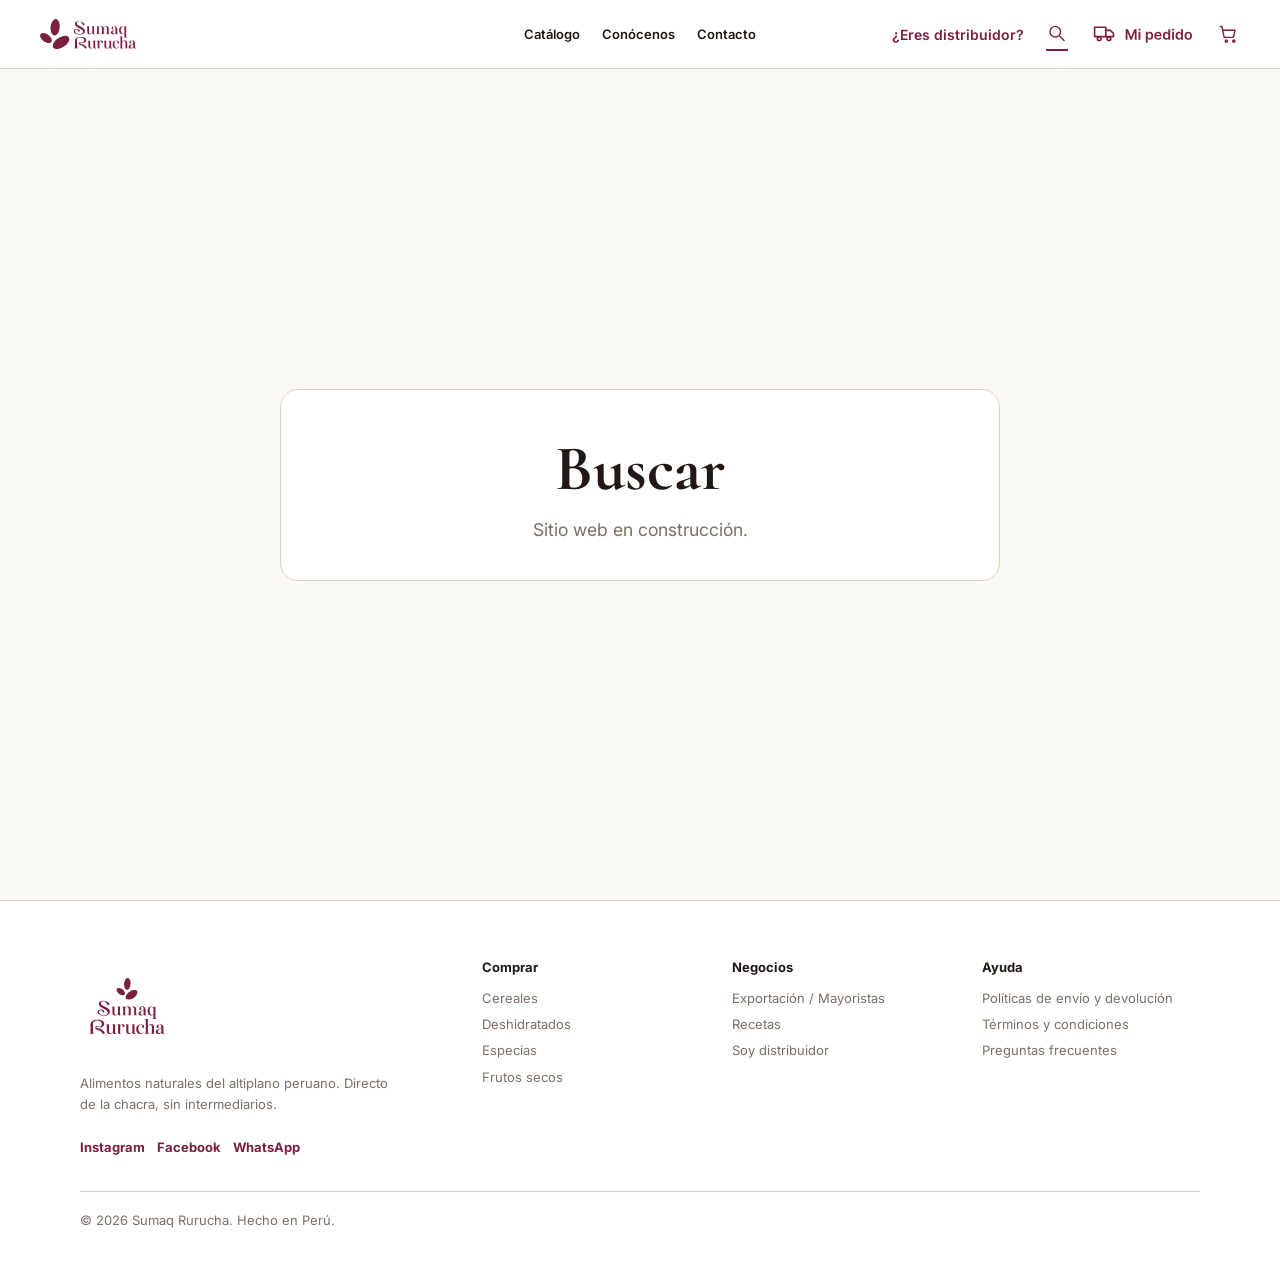
==== commit 8b489b55: "WIP: guarda sesion actual de catalogo y productos" ====
--- a/buscador.html
+++ b/buscador.html
@@ -15,12 +15,13 @@
   <main class="page">
     <section class="hero">
       <h1>Buscar</h1>
-      <p>Sitio web en construccion.</p>
+      <p>Sitio web en construcci&oacute;n.</p>
     </section>
   </main>
 
   <div data-footer></div>
 
+  <script src="js/productos-data.js"></script>
   <script src="js/main.js"></script>
 </body>
 </html>
--- a/css/styles.css
+++ b/css/styles.css
@@ -1,4 +1,28 @@
-/* Design tokens */
+/* =====================================================================
+   SUMAQ RURUCHA — styles.css
+   Hoja de estilos única para todo el sitio.
+
+   Índice:
+     1. VARIABLES DE DISEÑO  → colores, tipografías y anchos globales
+     2. BASE                 → resets y estilos por defecto
+     3. LAYOUT COMPARTIDO    → ancho de contenido y encabezados de sección
+     4. COMPONENTES          → botones, eyebrows y acciones reutilizables
+     5. NAVEGACIÓN           → barra superior
+     6. PÁGINAS GENÉRICAS    → plantilla "en construcción"
+     7. HOME                 → hero, más pedidos, categorías, testimonios...
+     8. CATÁLOGO             → filtros, chips, grilla y tarjetas
+     9. PRODUCTO             → galería, resumen de compra y detalles
+    10. CONÓCENOS            → historia, equipo, valores y galería
+    11. CONTACTO             → formulario, canales y FAQ
+    12. DISTRIBUIDOR         → propuesta comercial y cotización
+    13. FOOTER               → pie de página
+    14. PEDIDOS              → rastreo y estado del pedido
+    15. RESPONSIVE           → ajustes para tablet (1100px) y móvil (760px)
+    16. BUSCADOR MODAL       → ventana flotante de búsqueda (al final)
+   ===================================================================== */
+
+/* 1. VARIABLES DE DISEÑO: paleta de marca (vinos, dorados, plomos),
+   tipografías (Inter para texto, Cormorant para títulos) y anchos. */
 :root {
   --font-body: Inter, Arial, sans-serif;
   --font-heading: Cormorant, Georgia, serif;
@@ -10,6 +34,9 @@
   --vino-500: #7a1f3d;
   --vino-600: #621931;
   --vino-700: #491325;
+  --vino-800: #310c18;
+  --dorado-900: #24160c;
+  --dorado-light: #e1c6b0;
   --tinta-500: #211814;
   --atenuado-500: #7c6f68;
   --blanco: #ffffff;
@@ -24,7 +51,9 @@
   --error-500: #e74848;
 }
 
-/* Base */
+/* 2. BASE: reset de cajas, tipografía del body e imágenes fluidas.
+   OJO: main usa overflow:clip (no hidden) para no romper el
+   position:sticky de los filtros del catálogo. */
 * {
   box-sizing: border-box;
 }
@@ -37,7 +66,7 @@
 }
 
 main {
-  overflow: hidden;
+  overflow: clip;
 }
 
 img {
@@ -54,7 +83,8 @@
   white-space: nowrap;
 }
 
-/* Shared layout */
+/* 3. LAYOUT COMPARTIDO: todas las secciones listadas comparten el
+   mismo ancho máximo de contenido, centrado con margen automático. */
 .home-hero,
 .features-bar,
 .section,
@@ -144,7 +174,9 @@
   text-decoration: none;
 }
 
-/* Shared components */
+/* 4. COMPONENTES REUTILIZABLES: eyebrow (etiqueta superior de sección),
+   fila de acciones y todas las variantes de botón (primario, secundario,
+   outline, danger, mini). */
 .eyebrow {
   margin: 0 0 14px;
   color: var(--vino-500);
@@ -194,7 +226,7 @@
 
 .button--danger {
   color: var(--blanco);
-  background: var(--error-500);
+  background: var(--vino-500);
 }
 
 .button--mini {
@@ -208,7 +240,8 @@
   font-size: 13px;
 }
 
-/* Navigation */
+/* 5. NAVEGACIÓN: barra superior de 3 grupos (logo / páginas / íconos).
+   El enlace activo se marca con aria-current y subrayado vino. */
 .nav {
   width: min(100%, var(--frame-width));
   min-height: 69px;
@@ -244,12 +277,13 @@
   align-items: center;
   color: var(--tinta-500);
   font-size: 13px;
+  font-weight: 600;
+  text-decoration: none;
+}
+
+.nav a[aria-current="page"] {
+  color: var(--vino-500);
   font-weight: 700;
-  text-decoration: none;
-}
-
-.nav a[aria-current="page"] {
-  color: var(--vino-700);
   border-bottom: 2px solid var(--vino-500);
 }
 
@@ -260,7 +294,7 @@
 .nav__group:nth-child(3) a {
   color: var(--vino-500);
   font-size: 14px;
-  font-weight: 700;
+  font-weight: 600;
 }
 
 .nav a:hover,
@@ -283,7 +317,8 @@
   height: auto;
 }
 
-/* Generic pages */
+/* 6. PÁGINAS GENÉRICAS: plantilla centrada para las páginas aún
+   en construcción (buscador, carrito, pago). */
 .page {
   min-height: calc(100vh - 69px);
   display: grid;
@@ -313,7 +348,8 @@
   font-size: 1.1rem;
 }
 
-/* Home: hero */
+/* 7. HOME — HERO: portada a pantalla completa con foto de fondo,
+   degradado oscuro para legibilidad y tarjeta flotante de rating. */
 .home-hero {
   min-height: 700px;
   position: relative;
@@ -342,6 +378,7 @@
 
 .eyebrow--hero {
   color: var(--error-500);
+  text-shadow: 0 1px 6px rgba(0, 0, 0, 0.5);
 }
 
 .home-hero h1 {
@@ -375,8 +412,9 @@
   border: 1px solid rgba(255, 255, 255, 0.28);
   border-radius: 18px;
   color: var(--blanco);
-  background: rgba(0, 0, 0, 0.38);
+  background: rgba(0, 0, 0, 0.55);
   backdrop-filter: blur(8px);
+  box-shadow: 0 20px 60px rgba(0, 0, 0, 0.35);
 }
 
 .rating-card strong {
@@ -392,7 +430,8 @@
   line-height: 1.45;
 }
 
-/* Home: features */
+/* 7. HOME — BARRA DE BENEFICIOS: 4 tarjetas (SENASA, envío,
+   garantía, pago seguro) en una fila con números circulares. */
 .features-bar {
   margin-top: 24px;
   padding: 18px;
@@ -439,12 +478,21 @@
   line-height: 1.35;
 }
 
-/* Home: most ordered */
+/* 7. HOME — MÁS PEDIDOS: producto destacado grande + 4 tarjetas mini.
+   Las fotos van absolutas de fondo y el texto vive en un panel blanco
+   semitransparente redondeado ("cuadradito", patrón del Figma original).
+   El clic en toda la tarjeta lo captura el JS: bindHomeProductCards. */
 .most-ordered .eyebrow,
 .most-ordered .section-heading h2,
 .most-ordered .section-heading p,
 .most-ordered .section-heading a {
   color: var(--vino-700);
+}
+
+.most-ordered h2.most-ordered__title {
+  font-size: clamp(2.6rem, 5vw, 4.5rem);
+  line-height: 0.9;
+  letter-spacing: -0.03em;
 }
 
 .product-layout {
@@ -462,6 +510,7 @@
   background: var(--vino-700);
   box-shadow: none;
   filter: none;
+  cursor: pointer;
 }
 
 .featured-product::after {
@@ -475,19 +524,22 @@
   opacity: 0.84;
 }
 
+/* Panel blanco semitransparente con la información del destacado. */
 .featured-product > div {
   position: absolute;
-  left: 0;
-  right: 0;
-  bottom: 0;
+  left: 18px;
+  right: 18px;
+  bottom: 18px;
   z-index: 1;
-  padding: 34px;
-  background: transparent;
+  padding: 26px 28px;
+  border-radius: 18px;
+  background: rgba(255, 255, 255, 0.55);
+  backdrop-filter: blur(10px);
 }
 
 .featured-product h3 {
   margin: 0;
-  color: var(--vino-700);
+  color: var(--vino-800);
   font-family: var(--font-heading);
   font-size: clamp(2.6rem, 4vw, 52px);
   line-height: 0.98;
@@ -495,13 +547,17 @@
 
 .featured-product p {
   max-width: 520px;
+  color: var(--dorado-900);
+  font-size: 14px;
+  line-height: 1.55;
+}
+
+.featured-product .eyebrow {
   color: var(--vino-700);
-  line-height: 1.55;
-}
-
-.featured-product .eyebrow,
+}
+
 .featured-product strong {
-  color: var(--vino-700);
+  color: var(--vino-600);
 }
 
 .product-action {
@@ -528,7 +584,7 @@
   min-height: 292px;
   position: relative;
   overflow: hidden;
-  padding: 22px;
+  padding: 14px;
   border-radius: 20px;
   color: var(--blanco);
   background: var(--vino-600);
@@ -537,11 +593,35 @@
   justify-content: flex-end;
   box-shadow: none;
   filter: none;
-}
-
-.mini-products article::before,
-.mini-products article::after {
-  content: none;
+  cursor: pointer;
+}
+
+/* Panel blanco semitransparente detrás del texto de cada mini-tarjeta
+   (Figma nodo 443:2730). Reemplaza al antiguo degradado. */
+.mini-products__panel {
+  position: relative;
+  z-index: 2;
+  min-height: 128px;
+  padding: 14px 16px;
+  border-radius: 18px;
+  background: rgba(255, 255, 255, 0.55);
+  backdrop-filter: blur(10px);
+  display: flex;
+  flex-direction: column;
+  justify-content: flex-end;
+}
+
+/* Fila inferior del panel: precio a la izquierda, botón a la derecha. */
+.mini-products__row {
+  display: flex;
+  align-items: center;
+  justify-content: space-between;
+  gap: 10px;
+  margin-top: 10px;
+}
+
+.mini-products__row .button--mini {
+  margin-top: 0;
 }
 
 .mini-products img {
@@ -557,37 +637,30 @@
   opacity: 0.82;
 }
 
-.mini-products span,
-.mini-products h3,
-.mini-products strong,
-.mini-products .button {
-  position: relative;
-  z-index: 2;
-}
-
 .mini-products span {
   display: block;
   margin-bottom: 8px;
-  color: var(--vino-700);
-  font-size: 13px;
-  font-weight: 700;
+  color: var(--tinta-500);
+  font-size: 12px;
+  font-weight: 400;
 }
 
 .mini-products h3 {
   min-height: 42px;
   margin: 0;
-  color: var(--vino-700);
+  color: var(--vino-800);
   font-size: 18px;
   line-height: 1.18;
 }
 
 .mini-products strong {
   display: block;
-  margin-top: 16px;
-  color: var(--vino-700);
-}
-
-/* Home: manifesto */
+  color: var(--vino-800);
+  font-size: 16px;
+}
+
+/* 7. HOME — MANIFIESTO: bloque negro a dos columnas con frase de
+   marca en dorado/ámbar y foto macro de granos. */
 .brand-manifesto {
   margin-top: 78px;
   overflow: hidden;
@@ -606,9 +679,21 @@
 }
 
 .brand-manifesto h2 {
+  line-height: 0.98;
+}
+
+.brand-manifesto h2 span {
+  display: block;
+}
+
+.brand-manifesto__highlight {
+  color: var(--dorado-light);
+  font-size: clamp(2.75rem, 5vw, 72px);
+}
+
+.brand-manifesto__accent {
   color: var(--advertencia-500);
-  font-size: clamp(2.75rem, 4.6vw, 64px);
-  line-height: 0.98;
+  font-size: clamp(2.1rem, 3.8vw, 54px);
 }
 
 .brand-manifesto p {
@@ -624,7 +709,8 @@
   object-fit: cover;
 }
 
-/* Home: categories */
+/* 7. HOME — CATEGORÍAS: tarjeta grande (cereales) + pila de 3 tarjetas,
+   cada una con foto de fondo y degradado oscuro. */
 .category-layout {
   display: grid;
   grid-template-columns: minmax(0, 1fr) 0.78fr;
@@ -640,9 +726,8 @@
   min-height: 170px;
   position: relative;
   overflow: hidden;
-  padding: 24px;
+  padding: 14px;
   border-radius: 18px;
-  color: var(--blanco);
   background: var(--vino-700);
   display: flex;
   flex-direction: column;
@@ -663,25 +748,24 @@
   width: 100%;
   height: 100%;
   object-fit: cover;
-  opacity: 0.74;
-}
-
-.category-card::after {
-  content: "";
-  position: absolute;
-  inset: 0;
-  z-index: 1;
-  background: linear-gradient(180deg, rgba(0, 0, 0, 0.04), rgba(0, 0, 0, 0.78));
-}
-
-.category-card span,
-.category-card strong {
+}
+
+/* Panel blanco semitransparente detrás del texto de cada categoría:
+   mismo patrón "cuadradito" de Más pedidos (recomendado por el audit
+   del diseño en Figma). Reemplaza al antiguo degradado negro. */
+.category-card__panel {
   position: relative;
   z-index: 2;
+  padding: 14px 16px;
+  border-radius: 18px;
+  background: rgba(255, 255, 255, 0.55);
+  backdrop-filter: blur(10px);
 }
 
 .category-card span {
-  margin-bottom: 8px;
+  display: block;
+  margin-bottom: 6px;
+  color: var(--vino-800);
   font-family: var(--font-heading);
   font-size: 28px;
   font-weight: 700;
@@ -689,13 +773,16 @@
 }
 
 .category-card strong {
+  display: block;
   max-width: 360px;
-  color: rgba(255, 255, 255, 0.82);
+  color: var(--tinta-500);
   font-size: 14px;
+  font-weight: 400;
   line-height: 1.45;
 }
 
-/* Home: origin and final promo */
+/* 7. HOME — ORIGEN Y PROMO FINAL: dos bloques foto+texto espejados
+   (imagen izquierda/derecha) con fondo crema. */
 .origin-story,
 .promo-bundle {
   margin-top: 78px;
@@ -720,6 +807,13 @@
   display: flex;
   flex-direction: column;
   justify-content: center;
+}
+
+.origin-story > div {
+  background: var(--plomo-200);
+}
+
+.promo-bundle > div {
   background: var(--plomo-100);
 }
 
@@ -748,16 +842,34 @@
   line-height: 1;
 }
 
-/* Home: testimonials */
+/* 7. HOME — TESTIMONIOS: puntaje promedio con estrellas y grilla
+   de 4 reseñas de clientes. */
 .review-score {
   margin: 0 0 8px;
-  color: var(--tinta-500);
+  display: flex;
+  align-items: center;
+  justify-content: center;
+  gap: 14px;
+  color: var(--tinta-500);
+  font-size: 28px;
   font-weight: 800;
 }
 
 .review-score span {
   color: var(--atenuado-500);
-  font-weight: 500;
+  font-size: 22px;
+  font-weight: 400;
+}
+
+.review-score span.review-score__stars {
+  color: var(--advertencia-500);
+  font-size: 22px;
+  letter-spacing: 2px;
+}
+
+.review-score span strong {
+  font-weight: 700;
+  color: var(--atenuado-500);
 }
 
 .testimonial-grid {
@@ -766,37 +878,60 @@
   gap: 24px;
 }
 
+/* Tarjeta de reseña: icono de opinión + cita + estrellas y autor.
+   Sin altura fija: la tarjeta crece según el contenido y el espacio
+   entre elementos lo da "gap", no justify-content. */
 .testimonial-grid article {
-  min-height: 224px;
-  padding: 28px;
+  padding: 22px;
   border: 1px solid var(--borde-500);
   border-radius: 18px;
   background: var(--blanco);
   display: flex;
   flex-direction: column;
-  justify-content: space-between;
-}
-
-.testimonial-grid strong {
+  gap: 12px;
+}
+
+/* Círculo con burbuja de diálogo, mismo lenguaje que los números
+   circulares de la barra de beneficios. */
+.testimonial-icon {
+  width: 40px;
+  height: 40px;
+  border-radius: 50%;
+  display: grid;
+  place-items: center;
   color: var(--vino-500);
-  font-family: var(--font-heading);
-  font-size: 34px;
-  line-height: 1;
+  background: var(--plomo-200);
 }
 
 .testimonial-grid p {
-  color: var(--tinta-500);
-  font-size: 16px;
-  line-height: 1.6;
-}
-
-.testimonial-grid span {
-  color: var(--atenuado-500);
-  font-size: 14px;
+  margin: 0;
+  flex: 1;
+  color: var(--tinta-500);
+  font-size: 15px;
+  line-height: 1.55;
+}
+
+.testimonial-grid footer {
+  display: flex;
+  flex-direction: column;
+  gap: 3px;
+}
+
+.testimonial-stars {
+  color: var(--advertencia-500);
+  font-size: 13px;
+  letter-spacing: 2px;
+}
+
+.testimonial-author {
+  color: var(--atenuado-500);
+  font-size: 13px;
   font-weight: 700;
 }
 
-/* Catalog page */
+/* 8. CATÁLOGO: hero con lateral de mixes, chips de categoría,
+   sidebar de filtros fijo al hacer scroll (sticky), grilla de
+   tarjetas por categoría, guía de compra y newsletter. */
 .catalog-page {
   padding-bottom: 56px;
   background: var(--blanco);
@@ -1016,6 +1151,17 @@
   background: var(--plomo-200);
   font-size: 12px;
   font-weight: 800;
+}
+
+.catalog-empty {
+  margin: 0;
+  padding: 34px 24px;
+  border: 1px dashed var(--borde-500);
+  border-radius: 10px;
+  color: var(--atenuado-500);
+  background: var(--plomo-100);
+  font-size: 14px;
+  text-align: center;
 }
 
 .catalog-category {
@@ -1235,7 +1381,9 @@
   font-family: var(--font-body);
 }
 
-/* Product page */
+/* 9. PRODUCTO: breadcrumbs, galería (imagen principal + 4 miniaturas),
+   panel de compra (badge, rating, precio, presentaciones, cantidad),
+   descripción, datos clave y productos relacionados. */
 .product-page {
   padding: 28px 0 64px;
   background: var(--blanco);
@@ -1361,7 +1509,7 @@
 }
 
 .product-rating span:first-child {
-  color: var(--negro-800);
+  color: var(--advertencia-500);
   letter-spacing: 1px;
 }
 
@@ -1558,7 +1706,8 @@
   grid-template-columns: repeat(4, minmax(0, 1fr));
 }
 
-/* About page */
+/* 10. CONÓCENOS: hero con retrato, historia, tarjetas del equipo,
+   barra de valores, calidad y origen, galería e impacto. */
 .about-page {
   padding: 28px 0 64px;
 }
@@ -1902,7 +2051,8 @@
   line-height: 1.5;
 }
 
-/* Contact page */
+/* 11. CONTACTO: hero con foto, accesos rápidos (WhatsApp/mensaje),
+   formulario de contacto, tarjeta de canales y preguntas frecuentes. */
 .contact-page {
   padding: 28px 0 64px;
 }
@@ -2158,7 +2308,8 @@
   line-height: 1.5;
 }
 
-/* Distributor page */
+/* 12. DISTRIBUIDOR: hero comercial, ventajas, oportunidades por canal,
+   bloque de cotización (stats + formulario) y banner de catálogo PDF. */
 .distributor-page {
   padding: 28px 0 64px;
 }
@@ -2462,7 +2613,7 @@
   font-size: 14px;
 }
 
-/* Footer */
+/* 13. FOOTER: marca + redes, columnas de enlaces y copyright. */
 .footer {
   padding: 58px var(--page-padding) 28px;
   color: var(--tinta-500);
@@ -2544,7 +2695,520 @@
   font-size: 13px;
 }
 
-/* Responsive */
+/* 14. PEDIDOS — RASTREO (mi-pedido.html): tarjeta centrada con el
+   formulario de número de pedido y contacto; estados de error en rojo. */
+.track-order-page {
+  padding: 64px 0 96px;
+  background: var(--plomo-100);
+}
+
+.track-order {
+  width: min(calc(100% - (2 * var(--page-padding))), 480px);
+  margin: 0 auto;
+  text-align: center;
+}
+
+.track-order__icon {
+  width: 64px;
+  height: 64px;
+  margin: 0 auto 20px;
+  display: flex;
+  align-items: center;
+  justify-content: center;
+  border-radius: 50%;
+  background: var(--vino-500);
+}
+
+.track-order h1 {
+  margin: 0 0 10px;
+  color: var(--tinta-500);
+  font-family: var(--font-heading);
+  font-size: 32px;
+}
+
+.track-order__subtext {
+  margin: 0 0 28px;
+  color: var(--atenuado-500);
+  font-size: 13px;
+  line-height: 1.5;
+}
+
+.track-order-card {
+  position: relative;
+  margin-bottom: 24px;
+  padding: 32px 28px 28px;
+  box-shadow: 0 18px 44px rgba(33, 24, 20, 0.08);
+  border: 1px solid var(--borde-500);
+  border-radius: 12px;
+  background: var(--blanco);
+  text-align: left;
+}
+
+.track-order-card::before {
+  content: "";
+  position: absolute;
+  top: 0;
+  left: 0;
+  right: 0;
+  height: 6px;
+  border-radius: 12px 12px 0 0;
+  background: var(--vino-500);
+}
+
+.track-order-field {
+  display: block;
+  margin-top: 16px;
+}
+
+.track-order-field:first-of-type {
+  margin-top: 0;
+}
+
+.track-order-field span {
+  display: block;
+  margin-bottom: 7px;
+  color: var(--atenuado-500);
+  font-size: 9.5px;
+  font-weight: 700;
+  letter-spacing: 0.02em;
+  text-transform: uppercase;
+}
+
+.track-order-field input {
+  width: 100%;
+  height: 42px;
+  padding: 0 14px;
+  border: 1px solid var(--borde-500);
+  border-radius: 8px;
+  background: var(--plomo-100);
+  color: var(--tinta-500);
+  font-family: var(--font-body);
+  font-size: 12px;
+}
+
+.track-order-field input:focus {
+  border-color: var(--vino-500);
+  outline: 2px solid var(--vino-500);
+  outline-offset: -1px;
+  background: var(--blanco);
+}
+
+.track-order-field.has-error input {
+  border-color: var(--error-500);
+}
+
+/* Nota de demostración con los 4 pedidos de ejemplo clicables
+   (uno por etapa: confirmado, preparando, en camino, entregado). */
+.track-order-demo {
+  margin: 16px 0 0;
+  color: var(--atenuado-500);
+  font-size: 12px;
+  text-align: center;
+}
+
+.track-order-demo p {
+  margin: 0 0 8px;
+}
+
+.track-order-demo__options {
+  display: flex;
+  flex-wrap: wrap;
+  justify-content: center;
+  gap: 6px;
+}
+
+.track-order-demo__fill {
+  border: 0;
+  padding: 3px 10px;
+  border-radius: 999px;
+  color: var(--vino-500);
+  background: var(--plomo-200);
+  font-family: var(--font-body);
+  font-size: 11.5px;
+  font-weight: 800;
+  cursor: pointer;
+}
+
+.track-order-demo__fill:hover {
+  color: var(--blanco);
+  background: var(--vino-500);
+}
+
+.track-order-error {
+  margin: 14px 0 0;
+  padding: 12px 14px;
+  border: 1px solid var(--error-500);
+  border-radius: 8px;
+  background: rgba(231, 72, 72, 0.1);
+  color: var(--error-500);
+  font-size: 12.5px;
+  line-height: 1.4;
+}
+
+.track-order-error::before {
+  content: "⚠ ";
+}
+
+.track-order-card button {
+  width: 100%;
+  margin-top: 20px;
+}
+
+.track-order-divider {
+  position: relative;
+  margin: 0 0 24px;
+  text-align: center;
+}
+
+.track-order-divider::before {
+  content: "";
+  position: absolute;
+  top: 50%;
+  left: 0;
+  right: 0;
+  height: 1px;
+  background: var(--borde-500);
+}
+
+.track-order-divider span {
+  position: relative;
+  padding: 0 12px;
+  background: var(--plomo-100);
+  color: var(--atenuado-500);
+  font-size: 9px;
+  font-weight: 700;
+  letter-spacing: 0.04em;
+  text-transform: uppercase;
+}
+
+.track-order > .button--outline {
+  width: 100%;
+}
+
+/* 14. PEDIDOS — ESTADO: stepper horizontal de 4 etapas (✓ completado),
+   lista de productos, dirección, resumen de pago y tarjeta de ayuda. */
+.order-status-page {
+  padding: 28px 0 64px;
+  background: var(--plomo-100);
+}
+
+.order-status-page > * {
+  width: min(calc(100% - (2 * var(--page-padding))), var(--content-width));
+  margin-left: auto;
+  margin-right: auto;
+}
+
+/* Encabezado del pedido: pill de estado + título a la izquierda,
+   acceso "Rastrear otro pedido" a la derecha. */
+.order-status__header {
+  margin-top: 20px;
+  display: flex;
+  align-items: flex-end;
+  justify-content: space-between;
+  gap: 18px;
+}
+
+.order-status__header h1 {
+  margin: 0 0 8px;
+  color: var(--tinta-500);
+  font-family: var(--font-heading);
+  font-size: 38px;
+}
+
+.order-status__header p {
+  margin: 0;
+  color: var(--atenuado-500);
+  font-size: 13.5px;
+}
+
+.order-status__track {
+  flex: 0 0 auto;
+}
+
+/* Pill con la etapa actual del pedido (Confirmado / En camino / ...). */
+.order-stage-pill {
+  display: inline-flex;
+  align-items: center;
+  margin-bottom: 12px;
+  padding: 6px 12px;
+  border-radius: 999px;
+  color: var(--vino-500);
+  background: rgba(122, 31, 61, 0.1);
+  font-size: 11px;
+  font-weight: 800;
+  letter-spacing: 0.04em;
+  text-transform: uppercase;
+}
+
+.order-stage-pill--entregado {
+  color: var(--exito-500);
+  background: rgba(110, 143, 84, 0.14);
+}
+
+.order-stepper {
+  margin-top: 24px;
+  padding: 32px 32px 0;
+  display: flex;
+  align-items: flex-start;
+  min-height: 160px;
+  border: 1px solid var(--borde-500);
+  border-radius: 12px;
+  background: var(--blanco);
+}
+
+.order-stepper__step {
+  position: relative;
+  flex: 1;
+  padding-top: 68px;
+  text-align: center;
+}
+
+.order-stepper__step::before {
+  content: "";
+  position: absolute;
+  top: 24px;
+  left: -50%;
+  width: 100%;
+  height: 3px;
+  border-radius: 3px;
+  background: var(--plomo-500);
+}
+
+.order-stepper__step:first-child::before {
+  content: none;
+}
+
+.order-stepper__step--completed::before {
+  background: var(--vino-500);
+}
+
+.order-stepper__marker {
+  position: absolute;
+  top: 0;
+  left: 50%;
+  width: 48px;
+  height: 48px;
+  transform: translateX(-50%);
+  display: flex;
+  align-items: center;
+  justify-content: center;
+  border-radius: 50%;
+  border: 2px solid var(--borde-500);
+  background: var(--blanco);
+  color: var(--atenuado-500);
+  font-weight: 800;
+}
+
+.order-stepper__step--completed .order-stepper__marker {
+  border-color: var(--vino-500);
+  background: var(--vino-500);
+  color: var(--blanco);
+}
+
+/* Paso actual (último completado): anillo suave alrededor del círculo
+   y etiqueta en vino para ubicar la etapa de un vistazo. */
+.order-stepper__step--current .order-stepper__marker {
+  box-shadow: 0 0 0 6px rgba(122, 31, 61, 0.14);
+}
+
+.order-stepper__step--current .order-stepper__label {
+  color: var(--vino-500);
+}
+
+.order-stepper__label {
+  margin-bottom: 4px;
+  color: var(--tinta-500);
+  font-size: 14px;
+  font-weight: 700;
+}
+
+.order-stepper__step--pending .order-stepper__label {
+  color: var(--atenuado-500);
+}
+
+.order-stepper__timestamp {
+  color: var(--atenuado-500);
+  font-size: 12px;
+}
+
+.order-layout {
+  margin-top: 28px;
+  display: grid;
+  grid-template-columns: minmax(0, 1fr) 360px;
+  gap: 24px;
+  align-items: start;
+}
+
+.order-main {
+  display: grid;
+  gap: 24px;
+}
+
+.order-products,
+.order-address,
+.order-summary,
+.order-help {
+  padding: 24px;
+  border: 1px solid var(--borde-500);
+  border-radius: 12px;
+  background: var(--blanco);
+}
+
+.order-products h2 {
+  margin: 0 0 16px;
+  color: var(--tinta-500);
+  font-family: var(--font-heading);
+  font-size: 22px;
+}
+
+.order-products ul {
+  margin: 0;
+  padding: 0;
+  list-style: none;
+}
+
+.order-product-item {
+  display: flex;
+  align-items: center;
+  gap: 14px;
+  padding: 12px 0;
+}
+
+/* Separador sutil entre productos del pedido. */
+.order-product-item + .order-product-item {
+  border-top: 1px solid var(--borde-500);
+}
+
+.order-product-item:first-child {
+  padding-top: 0;
+}
+
+.order-product-item:last-child {
+  padding-bottom: 0;
+}
+
+.order-product-item img {
+  width: 64px;
+  height: 64px;
+  border-radius: 8px;
+  object-fit: cover;
+  background: var(--plomo-100);
+}
+
+.order-product-item div {
+  flex: 1;
+}
+
+.order-product-item h3 {
+  margin: 0;
+  color: var(--tinta-500);
+  font-size: 14px;
+}
+
+.order-product-item p {
+  margin: 4px 0 0;
+  color: var(--atenuado-500);
+  font-size: 12px;
+}
+
+.order-product-item strong {
+  color: var(--tinta-500);
+  font-size: 14px;
+}
+
+.order-address h2 {
+  margin: 0 0 12px;
+  color: var(--tinta-500);
+  font-family: var(--font-heading);
+  font-size: 20px;
+}
+
+.order-address p {
+  margin: 0 0 4px;
+  font-size: 13px;
+}
+
+.order-address__name {
+  color: var(--tinta-500);
+  font-weight: 700;
+}
+
+.order-address__line,
+.order-address__phone {
+  color: var(--atenuado-500);
+}
+
+/* La columna lateral (resumen + ayuda) queda fija al hacer scroll
+   para que el total siempre esté a la vista. */
+.order-side {
+  display: grid;
+  gap: 24px;
+  position: sticky;
+  top: 16px;
+}
+
+.order-summary {
+  background: var(--plomo-500);
+  border-color: var(--plomo-500);
+}
+
+.order-summary h2 {
+  margin: 0 0 16px;
+  color: var(--tinta-500);
+  font-family: var(--font-heading);
+  font-size: 19px;
+}
+
+.order-summary__row {
+  display: flex;
+  justify-content: space-between;
+  padding: 8px 0;
+  border-bottom: 1px solid var(--borde-500);
+  color: var(--atenuado-500);
+  font-size: 12.5px;
+}
+
+.order-summary__row span:last-child {
+  color: var(--tinta-500);
+}
+
+.order-summary__total {
+  display: flex;
+  justify-content: space-between;
+  align-items: baseline;
+  margin-top: 12px;
+  color: var(--tinta-500);
+  font-weight: 800;
+}
+
+.order-summary__total span:last-child {
+  color: var(--vino-500);
+  font-family: var(--font-heading);
+  font-size: 22px;
+}
+
+.order-help h2 {
+  margin: 0 0 8px;
+  color: var(--tinta-500);
+  font-family: var(--font-heading);
+  font-size: 19px;
+}
+
+.order-help p {
+  margin: 0 0 16px;
+  color: var(--atenuado-500);
+  font-size: 13px;
+}
+
+.order-help .button {
+  width: 100%;
+  gap: 8px;
+}
+
+/* 15. RESPONSIVE:
+   - max-width 1100px (tablet): las grillas de 2-4 columnas pasan a 1-2.
+   - max-width 760px (móvil): todo a 1 columna, paddings reducidos,
+     botones a ancho completo y stepper de pedido en 2 filas. */
 @media (max-width: 1100px) {
   :root {
     --page-padding: 24px;
@@ -2563,7 +3227,8 @@
   .brand-manifesto,
   .category-layout,
   .origin-story,
-  .promo-bundle {
+  .promo-bundle,
+  .order-layout {
     grid-template-columns: 1fr;
   }
 
@@ -2685,6 +3350,26 @@
     justify-content: center;
   }
 
+  .order-stepper {
+    flex-wrap: wrap;
+    gap: 24px 0;
+    padding: 24px 16px;
+    min-height: 0;
+  }
+
+  .order-status__header {
+    align-items: stretch;
+    flex-direction: column;
+  }
+
+  .order-side {
+    position: static;
+  }
+
+  .order-stepper__step {
+    flex: 0 0 50%;
+  }
+
   .product-action {
     width: 100%;
     justify-content: center;
@@ -2901,3 +3586,142 @@
     grid-template-columns: 1fr;
   }
 }
+
+/* 16. BUSCADOR MODAL: ventana flotante de búsqueda que el JS inyecta
+   al final del <body> en todas las páginas (main.js → initSearchModal).
+   Se abre con el ícono de lupa de la barra; se cierra con la X, con
+   Escape o clicando el fondo oscuro. */
+.search-modal {
+  position: fixed;
+  inset: 0;
+  z-index: 100;
+  display: grid;
+  place-items: start center;
+  padding: 12vh 16px 24px;
+}
+
+.search-modal[hidden] {
+  display: none;
+}
+
+/* Fondo oscuro semitransparente; clicable para cerrar. */
+.search-modal__backdrop {
+  position: absolute;
+  inset: 0;
+  background: rgba(33, 24, 20, 0.55);
+  backdrop-filter: blur(3px);
+}
+
+/* Tarjeta blanca centrada que contiene input y resultados. */
+.search-modal__card {
+  position: relative;
+  width: min(100%, 560px);
+  border-radius: 14px;
+  background: var(--blanco);
+  box-shadow: 0 30px 80px rgba(0, 0, 0, 0.35);
+  overflow: hidden;
+}
+
+.search-modal__head {
+  display: flex;
+  gap: 10px;
+  padding: 16px;
+  border-bottom: 1px solid var(--borde-500);
+}
+
+.search-modal__head input {
+  flex: 1;
+  min-height: 46px;
+  padding: 0 14px;
+  border: 1px solid var(--borde-500);
+  border-radius: 8px;
+  color: var(--tinta-500);
+  background: var(--plomo-100);
+  font-family: var(--font-body);
+  font-size: 15px;
+}
+
+.search-modal__head input:focus {
+  border-color: var(--vino-500);
+  outline: 2px solid var(--vino-500);
+  outline-offset: -1px;
+}
+
+/* Botón X de cierre. */
+.search-modal__head button {
+  width: 46px;
+  border: 0;
+  border-radius: 8px;
+  color: var(--vino-500);
+  background: var(--plomo-200);
+  font-size: 15px;
+  cursor: pointer;
+}
+
+/* Texto de estado: sugerencias, conteo de resultados o "sin resultados". */
+.search-modal__hint {
+  margin: 14px 16px 0;
+  color: var(--atenuado-500);
+  font-size: 13px;
+}
+
+/* Lista de resultados con scroll propio si crece demasiado. */
+.search-modal__results {
+  max-height: 46vh;
+  margin: 8px 0 0;
+  padding: 0 8px 12px;
+  overflow-y: auto;
+  list-style: none;
+}
+
+/* Cada resultado: miniatura + nombre/presentación + precio. */
+.search-modal__results a {
+  display: flex;
+  align-items: center;
+  gap: 12px;
+  padding: 8px 10px;
+  border-radius: 10px;
+  color: var(--tinta-500);
+  text-decoration: none;
+}
+
+.search-modal__results a:hover,
+.search-modal__results a:focus {
+  background: var(--plomo-100);
+}
+
+.search-modal__results img {
+  width: 48px;
+  height: 48px;
+  border-radius: 8px;
+  object-fit: cover;
+  background: var(--plomo-100);
+}
+
+.search-result__info {
+  flex: 1;
+  display: flex;
+  flex-direction: column;
+  gap: 2px;
+}
+
+.search-result__info strong {
+  font-size: 14px;
+}
+
+.search-result__info small {
+  color: var(--atenuado-500);
+  font-size: 12px;
+}
+
+.search-result__price {
+  color: var(--vino-500);
+  font-size: 14px;
+  font-weight: 800;
+}
+
+/* Bloquea el scroll de la página mientras el modal está abierto
+   (la clase la pone y quita el JS al abrir/cerrar). */
+body.search-open {
+  overflow: hidden;
+}
